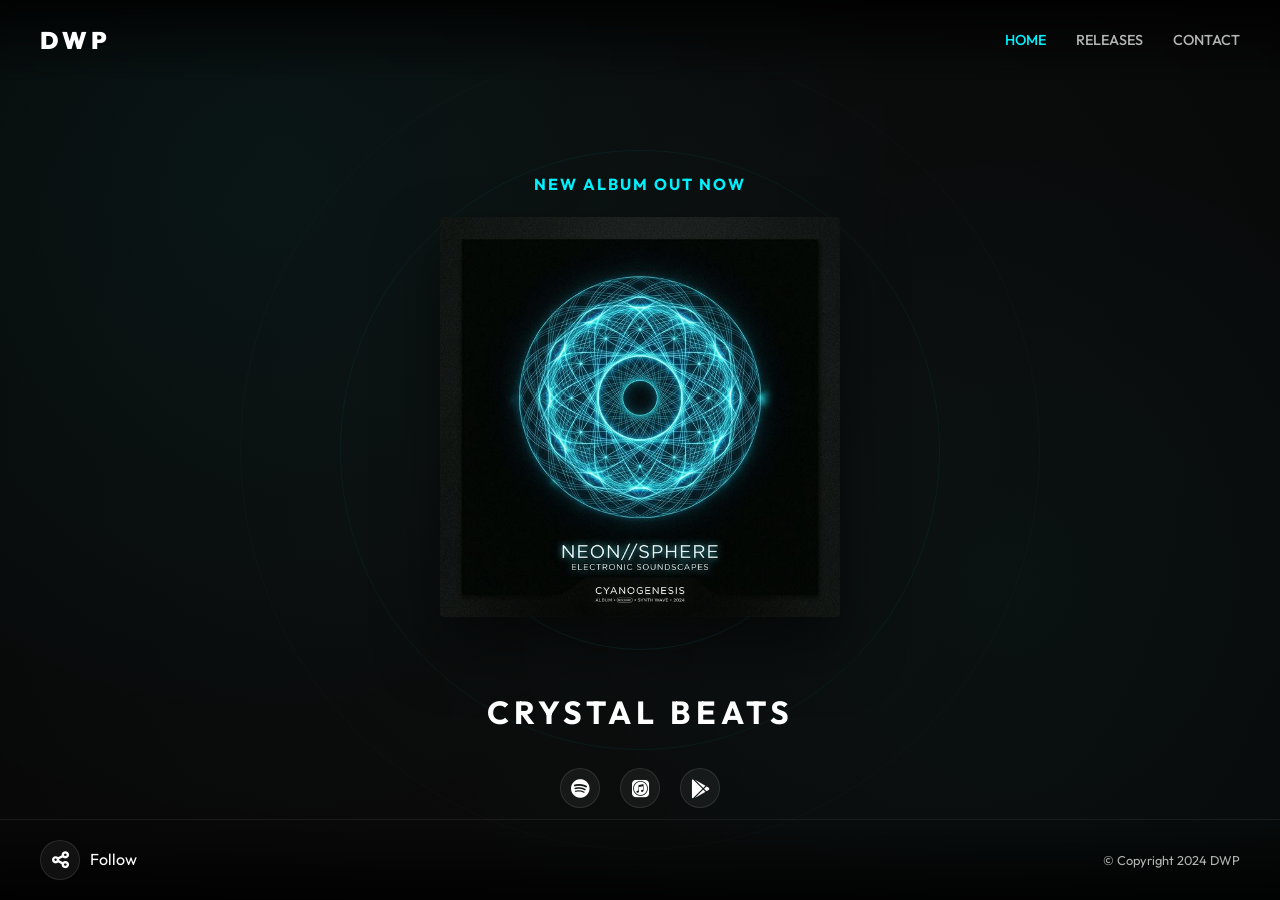
==== index.html @ 899aee42 "feat: redesign homepage to feature Crystal Beats with hover interactions" ====
<!DOCTYPE html>
<html lang="en">
<head>
    <meta charset="UTF-8">
    <meta name="viewport" content="width=device-width, initial-scale=1.0">
    <title>DWP – Spirography sound universe</title>
    <link rel="preconnect" href="https://fonts.googleapis.com">
    <link rel="preconnect" href="https://fonts.gstatic.com" crossorigin>
    <link href="https://fonts.googleapis.com/css2?family=Outfit:wght@300;500;700;900&display=swap" rel="stylesheet">
    <link rel="stylesheet" href="css/style.css">
    <link rel="stylesheet" href="https://cdnjs.cloudflare.com/ajax/libs/font-awesome/6.0.0/css/all.min.css">
</head>
<body>
    <header>
        <a href="index.html" class="logo">DWP</a>
        <div class="menu-toggle"><span></span><span></span><span></span></div><nav>
            <ul>
                <li><a href="index.html" class="active">Home</a></li>
                <li><a href="releases.html">Releases</a></li>
                <li><a href="contact.html">Contact</a></li>
            </ul>
        </nav>
    </header>

    <main>
        <section class="hero">
            <div class="hero-bg">
                <div class="hero-glow"></div>
                <div class="hero-shapes">
                    <div class="shape"></div>
                    <div class="shape"></div>
                    <div class="shape"></div>
                </div>
            </div>
            <h2>New album out now</h2>
            <div class="artwork-container" id="featured-album" data-audio="audio/crystal/prelude.mp3">
                <img src="assets/crystal_beats.png" alt="Crystal Beats">
                <div class="play-overlay">
                    <i class="fas fa-play"></i>
                </div>
            </div>
            <a href="crystal-beats.html" class="featured-title">Crystal Beats</a>

            <div class="social-links">
                <a href="#" class="social-link"><i class="fab fa-spotify"></i></a>
                <a href="#" class="social-link"><i class="fab fa-itunes"></i></a>
                <a href="#" class="social-link"><i class="fab fa-google-play"></i></a>
            </div>
        </section>
    </main>

    <footer>
        <div class="footer-left">
            <a href="#" class="social-link"><i class="fas fa-share-alt"></i></a>
            <span>Follow</span>
        </div>
        <div class="copy">&copy; Copyright 2024 DWP</div>
    </footer>

    <script src="js/main.js"></script>
</body>
</html>
---- css/style.css ----
@import url('https://fonts.googleapis.com/css2?family=Chivo:wght@400;700&family=Inconsolata:wght@300;400;600&family=Outfit:wght@300;500;700;900&display=swap');

:root {
    --bg-color: #0d0d0d;
    --text-color: #ffffff;
    --accent-color: #00f2ff;
    --secondary-text: #b3b3b3;
    --nav-height: 80px;
    --font-main: 'Outfit', sans-serif;
    --font-mono: 'Inconsolata', monospace;
    --glass-bg: rgba(255, 255, 255, 0.05);
    --glass-border: rgba(255, 255, 255, 0.1);
}

* {
    margin: 0;
    padding: 0;
    box-sizing: border-box;
}

body {
    background-color: var(--bg-color);
    color: var(--text-color);
    font-family: var(--font-main);
    overflow-x: hidden;
    line-height: 1.6;
    background-image: 
        radial-gradient(circle at 50% 50%, rgba(20, 20, 20, 1) 0%, rgba(13, 13, 13, 1) 100%);
    min-height: 100vh;
}

a {
    text-decoration: none;
    color: inherit;
    transition: all 0.3s ease;
}

/* Typography */
h1, h2, h3 {
    font-weight: 700;
    text-transform: uppercase;
    letter-spacing: 2px;
}

/* Layout */
.container {
    max-width: 1200px;
    margin: 0 auto;
    padding: 0 20px;
}

/* Header */
header {
    height: var(--nav-height);
    display: flex;
    align-items: center;
    justify-content: space-between;
    padding: 0 40px;
    position: fixed;
    top: 0;
    width: 100%;
    z-index: 1000;
    background: linear-gradient(to bottom, rgba(0,0,0,0.8), transparent);
    backdrop-filter: blur(5px);
}

.logo {
    font-size: 1.5rem;
    font-weight: 900;
    letter-spacing: 4px;
    transition: color 0.3s ease;
}

.logo:hover {
    color: var(--accent-color);
}

nav ul {
    display: flex;
    list-style: none;
    gap: 30px;
}

nav ul li a {
    font-size: 0.9rem;
    font-weight: 500;
    opacity: 0.7;
    text-transform: uppercase;
}

nav ul li a:hover, nav ul li a.active {
    opacity: 1;
    color: var(--accent-color);
}

/* Burger Menu Toggle */
.menu-toggle {
    display: none;
    flex-direction: column;
    gap: 6px;
    cursor: pointer;
    z-index: 1001;
    padding: 10px;
}

.menu-toggle span {
    display: block;
    width: 25px;
    height: 2px;
    background-color: var(--text-color);
    transition: all 0.3s ease;
}

/* Burger Animation */
.menu-active .menu-toggle span:nth-child(1) {
    transform: translateY(8px) rotate(45deg);
}
.menu-active .menu-toggle span:nth-child(2) {
    opacity: 0;
}
.menu-active .menu-toggle span:nth-child(3) {
    transform: translateY(-8px) rotate(-45deg);
}

/* Hero Section */
.hero {
    height: 100vh;
    display: flex;
    flex-direction: column;
    align-items: center;
    justify-content: center;
    text-align: center;
    position: relative;
    padding-top: var(--nav-height);
    overflow: hidden;
}

/* Animated Background */
.hero-bg {
    position: absolute;
    top: 0;
    left: 0;
    width: 100%;
    height: 100%;
    z-index: -1;
    background: #0d0d0d;
    overflow: hidden;
}

.hero-glow {
    position: absolute;
    width: 150%;
    height: 150%;
    top: -25%;
    left: -25%;
    background: 
        radial-gradient(circle at 30% 30%, rgba(0, 242, 255, 0.05) 0%, transparent 40%),
        radial-gradient(circle at 70% 60%, rgba(0, 242, 255, 0.03) 0%, transparent 40%),
        radial-gradient(circle at 50% 50%, rgba(13, 13, 13, 1) 0%, rgba(5, 5, 5, 1) 100%);
    animation: aurora 20s infinite alternate ease-in-out;
}

.hero-shapes {
    position: absolute;
    top: 50%;
    left: 50%;
    transform: translate(-50%, -50%);
    width: 100%;
    height: 100%;
}

.shape {
    position: absolute;
    top: 50%;
    left: 50%;
    border: 1px solid rgba(0, 242, 255, 0.1);
    border-radius: 50%;
    transform: translate(-50%, -50%);
    animation: pulse-ring 10s infinite ease-in-out;
}

.shape:nth-child(1) { width: 400px; height: 400px; animation-delay: 0s; }
.shape:nth-child(2) { width: 600px; height: 600px; animation-delay: -2s; border-color: rgba(0, 242, 255, 0.05); }
.shape:nth-child(3) { width: 800px; height: 800px; animation-delay: -4s; border-color: rgba(255, 255, 255, 0.02); }

@keyframes aurora {
    0% { transform: translate(0, 0) rotate(0deg); }
    100% { transform: translate(50px, 50px) rotate(5deg); }
}

@keyframes pulse-ring {
    0%, 100% { transform: translate(-50%, -50%) scale(1); opacity: 0.3; }
    50% { transform: translate(-50%, -50%) scale(1.1); opacity: 0.6; }
}

.artwork-container {
    width: 400px;
    height: 400px;
    margin-bottom: 40px;
    position: relative;
    box-shadow: 0 30px 60px rgba(0,0,0,0.5);
    transition: transform 0.5s ease;
    border-radius: 4px;
    overflow: hidden;
}

.image-badge {
    position: absolute;
    top: 20px;
    left: 20px;
    background: rgba(0, 0, 0, 0.7);
    backdrop-filter: blur(10px);
    padding: 8px 15px;
    color: var(--accent-color);
    font-family: var(--font-mono);
    font-size: 0.75rem;
    text-transform: uppercase;
    letter-spacing: 1px;
    z-index: 10;
    border-radius: 2px;
    border-left: 2px solid var(--accent-color);
}

.artwork-container:hover {
    transform: scale(1.02);
}

.artwork-container img {
    width: 100%;
    height: 100%;
    object-fit: cover;
}

.play-overlay {
    position: absolute;
    top: 50%;
    left: 50%;
    transform: translate(-50%, -50%);
    width: 80px;
    height: 80px;
    background: rgba(0, 242, 255, 0.2);
    backdrop-filter: blur(10px);
    border-radius: 50%;
    display: flex;
    align-items: center;
    justify-content: center;
    font-size: 1.5rem;
    color: var(--text-color);
    opacity: 0;
    transition: all 0.4s cubic-bezier(0.175, 0.885, 0.32, 1.275);
    border: 1px solid rgba(0, 242, 255, 0.4);
    pointer-events: none;
    z-index: 5;
}

.artwork-container:hover .play-overlay {
    opacity: 1;
    transform: translate(-50%, -50%) scale(1.1);
}

.featured-title {
    margin-top: 30px;
    font-size: 2rem;
    font-weight: 700;
    letter-spacing: 5px;
    text-transform: uppercase;
    color: var(--text-color);
    transition: all 0.3s ease;
    display: inline-block;
}

.featured-title:hover {
    color: var(--accent-color);
    letter-spacing: 8px;
}

.hero h2 {
    font-size: 1rem;
    color: var(--accent-color);
    margin-bottom: 20px;
}

.social-links {
    display: flex;
    gap: 20px;
    margin-top: 30px;
}

.social-link {
    width: 40px;
    height: 40px;
    border-radius: 50%;
    background: var(--glass-bg);
    border: 1px solid var(--glass-border);
    display: flex;
    align-items: center;
    justify-content: center;
    font-size: 1.2rem;
}

.social-link:hover {
    background: var(--accent-color);
    color: var(--bg-color);
    transform: translateY(-3px);
}

/* Content Sections */
.section {
    padding: 100px 0;
}

.section-title {
    margin-bottom: 60px;
    text-align: center;
}

.card-grid {
    display: grid;
    grid-template-columns: repeat(auto-fit, minmax(300px, 1fr));
    gap: 30px;
}

.card {
    background: var(--glass-bg);
    border: 1px solid var(--glass-border);
    padding: 40px;
    border-radius: 12px;
    transition: all 0.3s ease;
}

.card:hover {
    background: rgba(255, 255, 255, 0.08);
    transform: translateY(-5px);
}

/* Horizontal Releases Layout */
.releases-wrapper {
    width: 100vw;
    height: 100vh;
    display: flex;
    align-items: center;
    overflow-x: auto;
    overflow-y: hidden;
    scroll-snap-type: x mandatory;
    padding: 0 10vw;
    scrollbar-width: none; /* Firefox */
}

.releases-wrapper::-webkit-scrollbar {
    display: none; /* Chrome/Safari */
}

.release-item {
    flex: 0 0 400px;
    height: auto;
    margin-right: 60px;
    scroll-snap-align: center;
    position: relative;
    opacity: 0;
    transform: translateY(50px);
    transition: all 1.5s cubic-bezier(0.17, 0.96, 0.33, 0.99);
}

.release-item.visible {
    opacity: 1;
    transform: translateY(0);
}

.release-artwork {
    width: 400px;
    height: 400px;
    border-radius: 4px;
    overflow: hidden;
    box-shadow: 0 20px 40px rgba(0,0,0,0.4);
    transition: transform 0.5s ease;
}

.release-item:hover .release-artwork {
    transform: scale(1.03);
}

.release-artwork img {
    width: 100%;
    height: 100%;
    object-fit: cover;
}

.release-info {
    margin-top: 25px;
    font-family: var(--font-mono);
}

.release-number {
    font-size: 0.7rem;
    color: var(--accent-color);
    letter-spacing: 2px;
    margin-bottom: 5px;
    display: block;
}

.release-title {
    font-size: 1rem;
    font-weight: 600;
    text-transform: uppercase;
    letter-spacing: 1px;
    margin-bottom: 5px;
}

.release-desc {
    font-size: 0.8rem;
    color: var(--secondary-text);
    white-space: normal;
}

/* Detail Pages */
.release-detail {
    padding: 120px 0;
    text-align: left;
}

.detail-header {
    display: flex;
    gap: 80px;
    align-items: center;
    margin-bottom: 80px;
}

.detail-info {
    flex: 1;
}

.detail-info .label {
    color: var(--accent-color);
    text-transform: uppercase;
    font-size: 0.8rem;
    letter-spacing: 3px;
    margin-bottom: 15px;
    display: block;
}

.detail-info h1 {
    font-size: 4rem;
    margin-bottom: 5px;
    line-height: 1.1;
}

.detail-info .subtitle {
    display: block;
    font-size: 1.5rem;
    color: var(--secondary-text);
    margin-bottom: 30px;
    text-transform: uppercase;
    font-weight: 300;
}

.part-header {
    font-family: var(--font-mono);
    color: var(--accent-color);
    font-size: 0.9rem;
    letter-spacing: 2px;
    text-transform: uppercase;
    margin-top: 50px;
    margin-bottom: 20px;
    padding-bottom: 10px;
    border-bottom: 1px solid rgba(0, 242, 255, 0.2);
    display: block;
}

.track-list .part-header:first-child {
    margin-top: 0;
}

.story-section {
    margin-top: 40px;
    border-top: 1px solid var(--glass-border);
    padding-top: 40px;
    text-align: left;
}

.story-header {
    color: var(--accent-color);
    font-family: var(--font-mono);
    margin-bottom: 20px;
    font-size: 0.9rem;
    text-transform: uppercase;
    letter-spacing: 1px;
}

.story-text {
    margin-bottom: 20px;
    line-height: 1.8;
    color: var(--secondary-text);
    font-size: 1.05rem;
}

.track-list {
    margin-top: 60px;
    text-align: left;
    max-width: 450px;
    margin-left: auto;
    margin-right: auto;
    padding-bottom: 80px;
}

.track-item {
    padding: 18px 0;
    border-bottom: 1px solid var(--glass-border);
    display: flex;
    justify-content: space-between;
    cursor: pointer;
    transition: all 0.3s ease;
    user-select: none;
}

.track-item:hover {
    color: var(--accent-color);
    padding-left: 10px;
}

.track-item.playing-track {
    color: var(--accent-color);
    border-bottom: 1px solid var(--accent-color);
    font-weight: 500;
}

.track-item span::before {
    content: '▶';
    font-size: 0.7rem;
    margin-right: 15px;
    opacity: 0.3;
}

.track-item.playing-track span::before {
    content: '⏸';
    opacity: 1;
}

.track-num {
    color: var(--accent-color);
    font-size: 0.8rem;
}

/* Footer */
footer {
    padding: 20px 40px;
    text-align: center;
    border-top: 1px solid var(--glass-border);
    display: flex;
    justify-content: space-between;
    align-items: center;
    position: fixed;
    bottom: 0;
    width: 100%;
    background: linear-gradient(to top, rgba(0,0,0,0.8), transparent);
    z-index: 100;
}

.footer-left {
    display: flex;
    align-items: center;
    gap: 10px;
}

.copy {
    font-size: 0.8rem;
    color: var(--secondary-text);
}

/* Contact Page Refined */
.contact-page {
    background-image: linear-gradient(rgba(0,0,0,0.7), rgba(0,0,0,0.7)), url('../assets/contact_bg.png');
    background-size: cover;
    background-position: center;
    min-height: 100vh;
    display: flex;
    align-items: center;
    padding-top: var(--nav-height);
}

.contact-split {
    display: grid;
    grid-template-columns: 1.2fr 0.8fr;
    gap: 100px;
    align-items: flex-start;
}

.contact-left h1 {
    font-family: 'Chivo', sans-serif;
    font-size: 5rem;
    margin-bottom: 50px;
    line-height: 1;
}

.contact-form {
    margin-top: 40px;
    font-family: var(--font-mono);
}

.form-row {
    display: flex;
    gap: 30px;
    margin-bottom: 30px;
}

.form-group {
    flex: 1;
}

.contact-form textarea, 
.contact-form input {
    background: transparent;
    border: none;
    border-bottom: 1px solid rgba(255, 255, 255, 0.2);
    color: white;
    padding: 15px 0;
    width: 100%;
    font-size: 1rem;
    font-family: var(--font-mono);
    transition: border-color 0.3s ease;
}

.contact-form textarea:focus, 
.contact-form input:focus {
    outline: none;
    border-bottom-color: var(--accent-color);
}

.contact-form textarea {
    height: 120px;
    resize: none;
    margin-bottom: 20px;
}

.submit-btn {
    margin-top: 40px;
    background: transparent;
    border: 1px solid var(--accent-color);
    color: white;
    padding: 15px 40px;
    border-radius: 50px;
    font-family: var(--font-mono);
    text-transform: uppercase;
    letter-spacing: 2px;
    cursor: pointer;
    transition: all 0.3s ease;
}

.submit-btn:hover {
    background: var(--accent-color);
    color: var(--bg-color);
    transform: scale(1.05);
}

.contact-right {
    padding-top: 20px;
}

.info-category {
    margin-bottom: 40px;
}

.info-label {
    color: var(--accent-color);
    text-transform: uppercase;
    font-size: 0.8rem;
    letter-spacing: 2px;
    margin-bottom: 15px;
    display: block;
    font-family: var(--font-mono);
}

.info-content {
    font-size: 1.1rem;
    line-height: 1.8;
}

.info-content p {
    margin-bottom: 5px;
}

/* Responsive */
@media (max-width: 1024px) {
    .contact-split {
        grid-template-columns: 1fr;
        gap: 60px;
    }
    .contact-left h1 {
        font-size: 3.5rem;
    }
}
@media (max-width: 768px) {
    header {
        padding: 0 20px;
    }
    
    .menu-toggle {
        display: flex;
    }

    nav {
        position: fixed;
        top: 0;
        right: -100%;
        width: 100%;
        height: 100vh;
        background: var(--bg-color);
        display: flex;
        align-items: center;
        justify-content: center;
        transition: right 0.5s cubic-bezier(0.77, 0, 0.175, 1);
        z-index: 1000;
    }

    .menu-active nav {
        right: 0;
    }

    nav ul {
        display: flex;
        flex-direction: column;
        align-items: center;
        gap: 40px;
    }

    nav ul li a {
        font-size: 1.5rem;
        letter-spacing: 5px;
    }

    .artwork-container {
        width: 300px;
        height: 300px;
    }
    .release-item {
        flex: 0 0 300px;
    }
    .release-artwork {
        width: 300px;
        height: 300px;
    }
}
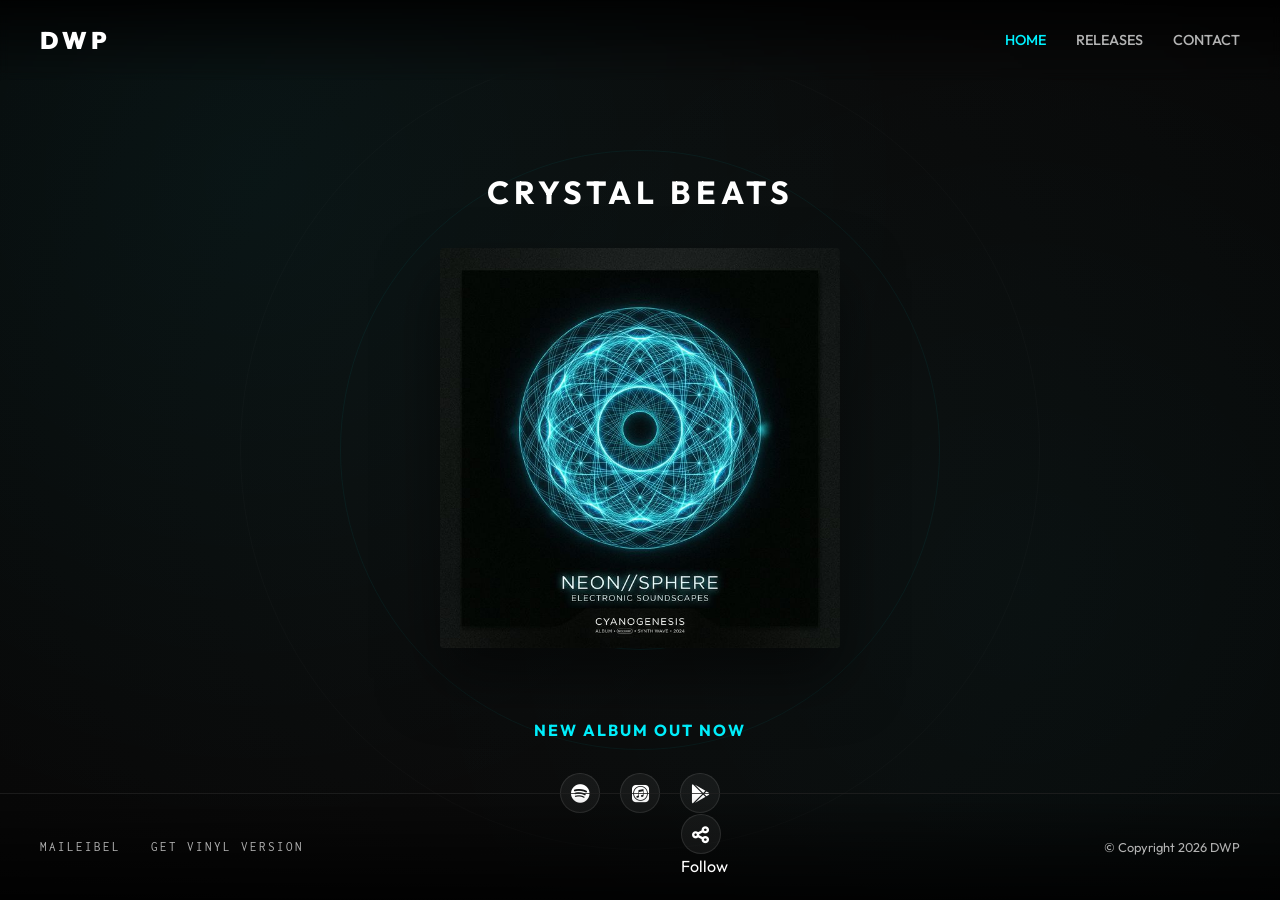
==== commit cbd7ae18: "feat: reorder homepage elements and add shop links to footer" ====
--- a/index.html
+++ b/index.html
@@ -1,5 +1,6 @@
 <!DOCTYPE html>
 <html lang="en">
+
 <head>
     <meta charset="UTF-8">
     <meta name="viewport" content="width=device-width, initial-scale=1.0">
@@ -10,10 +11,12 @@
     <link rel="stylesheet" href="css/style.css">
     <link rel="stylesheet" href="https://cdnjs.cloudflare.com/ajax/libs/font-awesome/6.0.0/css/all.min.css">
 </head>
+
 <body>
     <header>
         <a href="index.html" class="logo">DWP</a>
-        <div class="menu-toggle"><span></span><span></span><span></span></div><nav>
+        <div class="menu-toggle"><span></span><span></span><span></span></div>
+        <nav>
             <ul>
                 <li><a href="index.html" class="active">Home</a></li>
                 <li><a href="releases.html">Releases</a></li>
@@ -32,14 +35,14 @@
                     <div class="shape"></div>
                 </div>
             </div>
-            <h2>New album out now</h2>
+            <a href="crystal-beats.html" class="featured-title">Crystal Beats</a>
             <div class="artwork-container" id="featured-album" data-audio="audio/crystal/prelude.mp3">
                 <img src="assets/crystal_beats.png" alt="Crystal Beats">
                 <div class="play-overlay">
                     <i class="fas fa-play"></i>
                 </div>
             </div>
-            <a href="crystal-beats.html" class="featured-title">Crystal Beats</a>
+            <h2>New album out now</h2>
 
             <div class="social-links">
                 <a href="#" class="social-link"><i class="fab fa-spotify"></i></a>
@@ -50,13 +53,18 @@
     </main>
 
     <footer>
-        <div class="footer-left">
+        <div class="footer-links">
+            <a href="https://www.maileibel.com/dwp/" target="_blank">MaiLeiBel</a>
+            <a href="https://www.maileibel.com/product/dwp-spirography/" target="_blank">Get Vinyl version</a>
+        </div>
+        <div class="social-links-footer">
             <a href="#" class="social-link"><i class="fas fa-share-alt"></i></a>
             <span>Follow</span>
         </div>
-        <div class="copy">&copy; Copyright 2024 DWP</div>
+        <div class="copy">&copy; Copyright 2026 DWP</div>
     </footer>
 
     <script src="js/main.js"></script>
 </body>
-</html>
+
+</html>
--- a/css/style.css
+++ b/css/style.css
@@ -259,7 +259,7 @@
 }
 
 .featured-title {
-    margin-top: 30px;
+    margin-bottom: 30px;
     font-size: 2rem;
     font-weight: 700;
     letter-spacing: 5px;
@@ -277,7 +277,8 @@
 .hero h2 {
     font-size: 1rem;
     color: var(--accent-color);
-    margin-bottom: 20px;
+    margin-top: 30px;
+    letter-spacing: 2px;
 }
 
 .social-links {
@@ -555,10 +556,22 @@
     z-index: 100;
 }
 
-.footer-left {
-    display: flex;
-    align-items: center;
-    gap: 10px;
+.footer-links {
+    display: flex;
+    gap: 30px;
+}
+
+.footer-links a {
+    font-size: 0.8rem;
+    color: var(--secondary-text);
+    text-transform: uppercase;
+    letter-spacing: 2px;
+    font-family: var(--font-mono);
+    transition: color 0.3s ease;
+}
+
+.footer-links a:hover {
+    color: var(--accent-color);
 }
 
 .copy {
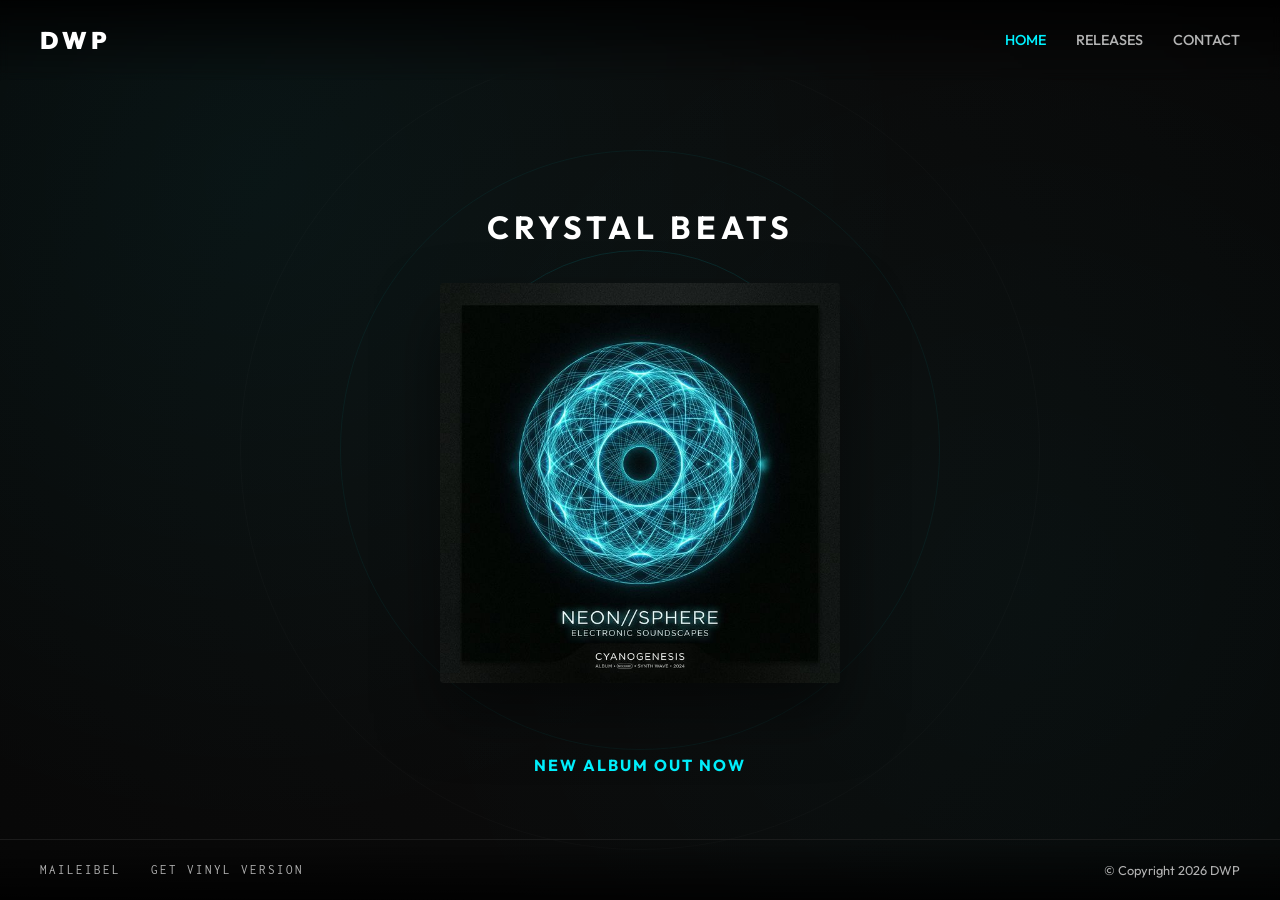
==== commit f81f3082: "feat: remove placeholder social icons from homepage" ====
--- a/index.html
+++ b/index.html
@@ -43,12 +43,6 @@
                 </div>
             </div>
             <h2>New album out now</h2>
-
-            <div class="social-links">
-                <a href="#" class="social-link"><i class="fab fa-spotify"></i></a>
-                <a href="#" class="social-link"><i class="fab fa-itunes"></i></a>
-                <a href="#" class="social-link"><i class="fab fa-google-play"></i></a>
-            </div>
         </section>
     </main>
 
@@ -57,10 +51,7 @@
             <a href="https://www.maileibel.com/dwp/" target="_blank">MaiLeiBel</a>
             <a href="https://www.maileibel.com/product/dwp-spirography/" target="_blank">Get Vinyl version</a>
         </div>
-        <div class="social-links-footer">
-            <a href="#" class="social-link"><i class="fas fa-share-alt"></i></a>
-            <span>Follow</span>
-        </div>
+
         <div class="copy">&copy; Copyright 2026 DWP</div>
     </footer>
 
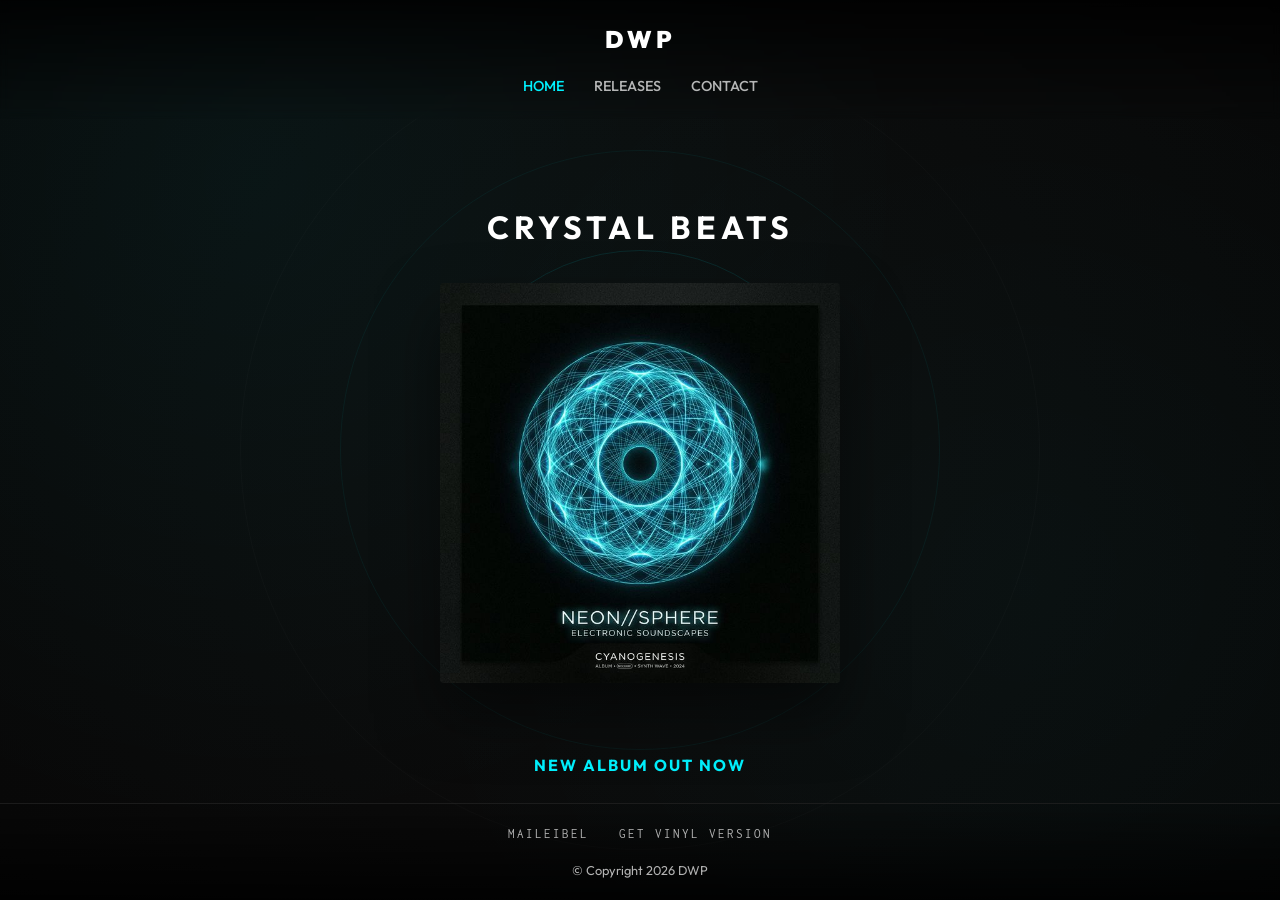
==== commit 50fca917: "feat: rework release pages with inline track player, responsive layout and new artwork - Move artwor" ====
--- a/index.html
+++ b/index.html
@@ -15,7 +15,6 @@
 <body>
     <header>
         <a href="index.html" class="logo">DWP</a>
-        <div class="menu-toggle"><span></span><span></span><span></span></div>
         <nav>
             <ul>
                 <li><a href="index.html" class="active">Home</a></li>
@@ -23,6 +22,7 @@
                 <li><a href="contact.html">Contact</a></li>
             </ul>
         </nav>
+        <div class="menu-toggle"><span></span><span></span><span></span></div>
     </header>
 
     <main>
@@ -36,7 +36,7 @@
                 </div>
             </div>
             <a href="crystal-beats.html" class="featured-title">Crystal Beats</a>
-            <div class="artwork-container" id="featured-album" data-audio="audio/crystal/prelude.mp3">
+            <div class="artwork-container" id="featured-album" data-audio="audio/crystal/17-19.mp3">
                 <img src="assets/crystal_beats.png" alt="Crystal Beats">
                 <div class="play-overlay">
                     <i class="fas fa-play"></i>
--- a/css/style.css
+++ b/css/style.css
@@ -51,11 +51,12 @@
 
 /* Header */
 header {
-    height: var(--nav-height);
-    display: flex;
+    height: auto;
+    padding: 20px 40px;
+    display: flex;
+    flex-direction: column;
     align-items: center;
-    justify-content: space-between;
-    padding: 0 40px;
+    gap: 15px;
     position: fixed;
     top: 0;
     width: 100%;
@@ -101,6 +102,7 @@
     cursor: pointer;
     z-index: 1001;
     padding: 10px;
+    margin-top: 10px;
 }
 
 .menu-toggle span {
@@ -194,8 +196,9 @@
 }
 
 .artwork-container {
-    width: 400px;
-    height: 400px;
+    width: min(400px, 100%);
+    height: auto;
+    aspect-ratio: 1 / 1;
     margin-bottom: 40px;
     position: relative;
     box-shadow: 0 30px 60px rgba(0,0,0,0.5);
@@ -334,28 +337,17 @@
     transform: translateY(-5px);
 }
 
-/* Horizontal Releases Layout */
+/* Grid Releases Layout */
 .releases-wrapper {
-    width: 100vw;
-    height: 100vh;
-    display: flex;
-    align-items: center;
-    overflow-x: auto;
-    overflow-y: hidden;
-    scroll-snap-type: x mandatory;
-    padding: 0 10vw;
-    scrollbar-width: none; /* Firefox */
-}
-
-.releases-wrapper::-webkit-scrollbar {
-    display: none; /* Chrome/Safari */
+    display: grid;
+    grid-template-columns: repeat(auto-fit, minmax(350px, 1fr));
+    gap: 60px;
+    max-width: 1400px;
+    margin: 0 auto;
+    padding: 120px 40px 100px;
 }
 
 .release-item {
-    flex: 0 0 400px;
-    height: auto;
-    margin-right: 60px;
-    scroll-snap-align: center;
     position: relative;
     opacity: 0;
     transform: translateY(50px);
@@ -368,8 +360,8 @@
 }
 
 .release-artwork {
-    width: 400px;
-    height: 400px;
+    width: 100%;
+    aspect-ratio: 1 / 1;
     border-radius: 4px;
     overflow: hidden;
     box-shadow: 0 20px 40px rgba(0,0,0,0.4);
@@ -471,6 +463,40 @@
     margin-top: 0;
 }
 
+/* 2-column layout for Part I & II */
+.parts-grid {
+    display: grid;
+    grid-template-columns: 1fr 1fr;
+    gap: 40px;
+    max-width: 900px;
+    margin: 60px auto 0;
+    padding: 0 20px;
+}
+
+/* Centred single-column for Outro */
+.parts-outro {
+    display: flex;
+    justify-content: center;
+    margin: 20px auto 60px;
+    padding: 0 20px;
+}
+
+.parts-outro .part-col {
+    width: 100%;
+    max-width: 400px;
+}
+
+.part-col .part-header {
+    margin-top: 0;
+}
+
+/* Responsive: stack on mobile */
+@media (max-width: 700px) {
+    .parts-grid {
+        grid-template-columns: 1fr;
+    }
+}
+
 .story-section {
     margin-top: 40px;
     border-top: 1px solid var(--glass-border);
@@ -492,6 +518,47 @@
     line-height: 1.8;
     color: var(--secondary-text);
     font-size: 1.05rem;
+}
+
+/* CTA Links block (above track list on Spirography pages) */
+.release-cta {
+    display: flex;
+    gap: 20px;
+    align-items: center;
+    justify-content: center;
+    margin: 40px auto 20px;
+    max-width: 450px;
+    padding: 24px 30px;
+    border: 1px solid var(--glass-border);
+    border-radius: 4px;
+    background: var(--glass-bg);
+    backdrop-filter: blur(10px);
+}
+
+.cta-link {
+    font-family: var(--font-mono);
+    font-size: 0.8rem;
+    text-transform: uppercase;
+    letter-spacing: 2px;
+    color: var(--secondary-text);
+    transition: color 0.3s ease;
+}
+
+.cta-link:hover {
+    color: var(--text-color);
+}
+
+.cta-primary {
+    color: var(--accent-color);
+    border: 1px solid var(--accent-color);
+    padding: 8px 16px;
+    border-radius: 2px;
+    transition: background 0.3s ease, color 0.3s ease;
+}
+
+.cta-primary:hover {
+    background: var(--accent-color);
+    color: #000;
 }
 
 .track-list {
@@ -541,14 +608,13 @@
     font-size: 0.8rem;
 }
 
-/* Footer */
 footer {
     padding: 20px 40px;
-    text-align: center;
     border-top: 1px solid var(--glass-border);
     display: flex;
-    justify-content: space-between;
+    flex-direction: column;
     align-items: center;
+    gap: 15px;
     position: fixed;
     bottom: 0;
     width: 100%;
@@ -691,64 +757,132 @@
     margin-bottom: 5px;
 }
 
-/* Responsive */
-@media (max-width: 1024px) {
-    .contact-split {
-        grid-template-columns: 1fr;
-        gap: 60px;
-    }
-    .contact-left h1 {
-        font-size: 3.5rem;
-    }
-}
+.inline-player {
+    background: rgba(255, 255, 255, 0.05);
+    padding: 15px;
+    border: 1px solid var(--accent-color);
+    border-radius: 5px;
+    margin: 10px 0;
+    color: white;
+    display: flex;
+    justify-content: center;
+}
+
+.player-content {
+    display: flex;
+    align-items: center;
+    gap: 20px;
+    width: 100%;
+    max-width: 800px;
+}
+
+#seek-bar {
+    cursor: pointer;
+    accent-color: var(--accent-color);
+    flex-grow: 1;
+}
+
+/* ===== Responsive / Mobile ===== */
+
+/* Stack the release detail header on tablets and below */
+@media (max-width: 900px) {
+    .detail-header {
+        flex-direction: column;
+        align-items: stretch;
+        gap: 40px;
+        margin-bottom: 60px;
+    }
+
+    .detail-header .artwork-container {
+        margin-bottom: 0;
+    }
+
+    .detail-info h1 {
+        font-size: 3rem;
+    }
+
+    .detail-info .subtitle {
+        font-size: 1.2rem;
+    }
+}
+
+/* Compact header with burger menu on mobile */
 @media (max-width: 768px) {
     header {
-        padding: 0 20px;
-    }
-    
+        flex-direction: row;
+        justify-content: space-between;
+        align-items: center;
+        padding: 15px 20px;
+    }
+
     .menu-toggle {
         display: flex;
-    }
-
-    nav {
-        position: fixed;
-        top: 0;
-        right: -100%;
+        margin-top: 0;
+    }
+
+    header nav {
+        display: none;
+    }
+
+    body.menu-active header nav {
+        display: block;
+        position: absolute;
+        top: 100%;
+        left: 0;
         width: 100%;
-        height: 100vh;
-        background: var(--bg-color);
-        display: flex;
-        align-items: center;
-        justify-content: center;
-        transition: right 0.5s cubic-bezier(0.77, 0, 0.175, 1);
-        z-index: 1000;
-    }
-
-    .menu-active nav {
-        right: 0;
+        padding: 20px 0 30px;
+        background: rgba(13, 13, 13, 0.95);
+        backdrop-filter: blur(10px);
+        border-bottom: 1px solid var(--glass-border);
     }
 
     nav ul {
-        display: flex;
         flex-direction: column;
         align-items: center;
-        gap: 40px;
+        gap: 20px;
     }
 
     nav ul li a {
-        font-size: 1.5rem;
-        letter-spacing: 5px;
-    }
-
-    .artwork-container {
-        width: 300px;
-        height: 300px;
-    }
-    .release-item {
-        flex: 0 0 300px;
-    }
-    .release-artwork {
-        width: 300px;
-        height: 300px;
-    }
-}
+        font-size: 1rem;
+    }
+}
+
+/* Fine-tuning for phones */
+@media (max-width: 600px) {
+    .release-detail {
+        padding: 100px 0 120px;
+    }
+
+    .detail-info h1 {
+        font-size: 2.2rem;
+        letter-spacing: 1px;
+    }
+
+    .detail-info .label {
+        font-size: 0.75rem;
+        letter-spacing: 2px;
+    }
+
+    .detail-info .subtitle {
+        font-size: 1.05rem;
+        margin-bottom: 20px;
+    }
+
+    .story-text {
+        font-size: 1rem;
+    }
+
+    .release-cta {
+        flex-direction: column;
+        gap: 15px;
+        padding: 20px;
+    }
+
+    .track-list {
+        margin-top: 40px;
+    }
+
+    .track-item {
+        padding: 15px 0;
+    }
+}
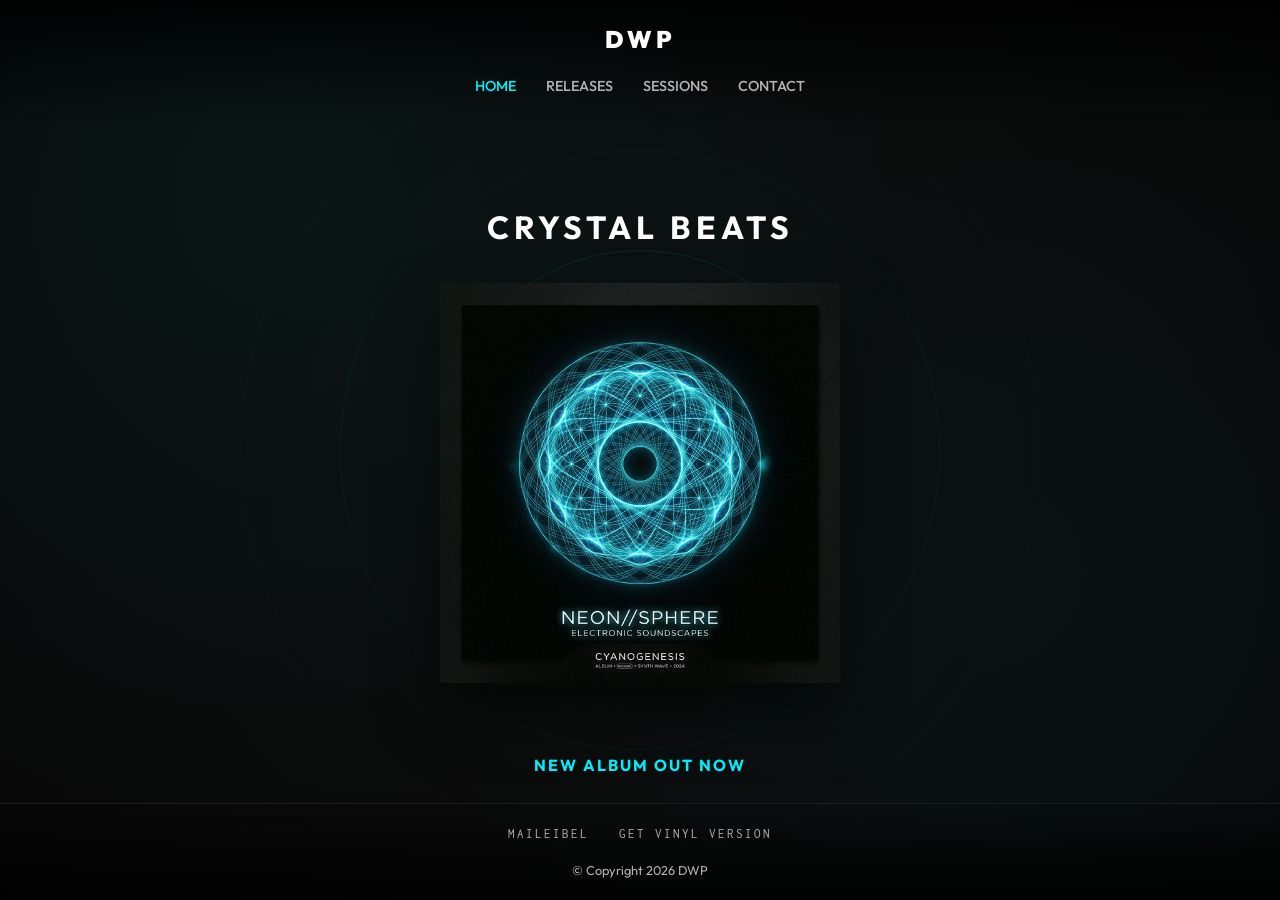
==== commit d7f5adde: "feat: add Sessions page with Buoys collab banner, upcoming event and venues - New Sessions page: wid" ====
--- a/index.html
+++ b/index.html
@@ -19,6 +19,7 @@
             <ul>
                 <li><a href="index.html" class="active">Home</a></li>
                 <li><a href="releases.html">Releases</a></li>
+                <li><a href="sessions.html">Sessions</a></li>
                 <li><a href="contact.html">Contact</a></li>
             </ul>
         </nav>
@@ -36,7 +37,7 @@
                 </div>
             </div>
             <a href="crystal-beats.html" class="featured-title">Crystal Beats</a>
-            <div class="artwork-container" id="featured-album" data-audio="audio/crystal/17-19.mp3">
+            <div class="artwork-container" id="featured-album" data-audio="audio/crystal/01-CrystalBeats.mp3" data-title="Crystal Beats (Prelude)">
                 <img src="assets/crystal_beats.png" alt="Crystal Beats">
                 <div class="play-overlay">
                     <i class="fas fa-play"></i>
--- a/css/style.css
+++ b/css/style.css
@@ -886,3 +886,320 @@
         padding: 15px 0;
     }
 }
+
+/* ===== Sessions Page ===== */
+.collab-banner {
+    position: relative;
+    min-height: 440px;
+    display: flex;
+    align-items: center;
+    justify-content: center;
+    text-align: center;
+    border-radius: 4px;
+    overflow: hidden;
+    box-shadow: 0 20px 40px rgba(0, 0, 0, 0.4);
+    opacity: 0;
+    transform: translateY(40px);
+    transition: all 1.2s cubic-bezier(0.17, 0.96, 0.33, 0.99);
+}
+
+.collab-banner.visible {
+    opacity: 1;
+    transform: translateY(0);
+}
+
+.collab-banner > img {
+    position: absolute;
+    top: 0;
+    left: 0;
+    width: 100%;
+    height: 100%;
+    object-fit: cover;
+    z-index: 0;
+}
+
+.collab-overlay {
+    position: absolute;
+    top: 0;
+    left: 0;
+    width: 100%;
+    height: 100%;
+    background: linear-gradient(rgba(13, 13, 13, 0.55), rgba(13, 13, 13, 0.85));
+    z-index: 1;
+}
+
+.collab-content {
+    position: relative;
+    z-index: 2;
+    max-width: 640px;
+    padding: 60px 30px;
+    display: flex;
+    flex-direction: column;
+    align-items: center;
+}
+
+.collab-role {
+    display: block;
+    font-family: var(--font-mono);
+    font-size: 0.7rem;
+    color: var(--accent-color);
+    letter-spacing: 2px;
+    text-transform: uppercase;
+    margin-bottom: 12px;
+}
+
+.collab-title {
+    font-size: 2.2rem;
+    letter-spacing: 2px;
+    margin-bottom: 15px;
+}
+
+.collab-desc {
+    color: var(--secondary-text);
+    font-size: 1rem;
+    line-height: 1.7;
+    margin-bottom: 30px;
+}
+
+.collab-links {
+    display: flex;
+    gap: 15px;
+    flex-wrap: wrap;
+    justify-content: center;
+}
+
+/* Upcoming event card */
+.upcoming-card {
+    display: flex;
+    align-items: center;
+    gap: 35px;
+    flex-wrap: wrap;
+    background: var(--glass-bg);
+    border: 1px solid rgba(0, 242, 255, 0.35);
+    border-left: 3px solid var(--accent-color);
+    border-radius: 4px;
+    padding: 30px 40px;
+    backdrop-filter: blur(10px);
+    opacity: 0;
+    transform: translateY(40px);
+    transition: all 1.2s cubic-bezier(0.17, 0.96, 0.33, 0.99);
+}
+
+.upcoming-card.visible {
+    opacity: 1;
+    transform: translateY(0);
+}
+
+.upcoming-date {
+    display: flex;
+    flex-direction: column;
+    align-items: center;
+    justify-content: center;
+    min-width: 92px;
+    padding: 15px 18px;
+    border: 1px solid var(--accent-color);
+    border-radius: 4px;
+    background: rgba(0, 242, 255, 0.06);
+}
+
+.upcoming-date .date-day {
+    font-size: 2.4rem;
+    font-weight: 900;
+    line-height: 1;
+    color: var(--accent-color);
+}
+
+.upcoming-date .date-month {
+    font-family: var(--font-mono);
+    font-size: 0.7rem;
+    letter-spacing: 2px;
+    text-transform: uppercase;
+    margin-top: 6px;
+    color: var(--text-color);
+}
+
+.upcoming-info {
+    flex: 1;
+    min-width: 220px;
+}
+
+.upcoming-title {
+    font-size: 1.6rem;
+    letter-spacing: 1px;
+    margin-bottom: 6px;
+    transition: color 0.3s ease;
+}
+
+.upcoming-card:hover .upcoming-title {
+    color: var(--accent-color);
+}
+
+.upcoming-info .venue-note {
+    margin-bottom: 0;
+}
+
+.session-link {
+    display: inline-flex;
+    align-items: center;
+    gap: 10px;
+    font-family: var(--font-mono);
+    font-size: 0.75rem;
+    text-transform: uppercase;
+    letter-spacing: 2px;
+    padding: 12px 22px;
+    border: 1px solid var(--glass-border);
+    border-radius: 50px;
+    color: var(--text-color);
+    transition: all 0.3s ease;
+}
+
+.session-link i {
+    color: var(--accent-color);
+}
+
+.session-link:hover {
+    border-color: var(--accent-color);
+    color: var(--accent-color);
+    transform: translateY(-2px);
+}
+
+/* Venue zigzag list */
+.venue-list {
+    display: flex;
+    flex-direction: column;
+    gap: 90px;
+    padding-bottom: 20px;
+}
+
+.venue-row {
+    display: grid;
+    grid-template-columns: 1fr 1fr;
+    gap: 60px;
+    align-items: center;
+    opacity: 0;
+    transform: translateY(40px);
+    transition: all 1.2s cubic-bezier(0.17, 0.96, 0.33, 0.99);
+}
+
+.venue-row.visible {
+    opacity: 1;
+    transform: translateY(0);
+}
+
+.venue-row.flip .venue-media {
+    order: 2;
+}
+
+.venue-row.flip .venue-info {
+    order: 1;
+}
+
+.venue-media {
+    display: block;
+    border-radius: 4px;
+    overflow: hidden;
+    box-shadow: 0 20px 40px rgba(0, 0, 0, 0.4);
+}
+
+.venue-media img {
+    display: block;
+    width: 100%;
+    height: auto;
+    transition: transform 0.5s ease;
+}
+
+.venue-media:hover img {
+    transform: scale(1.03);
+}
+
+.venue-info {
+    text-align: left;
+}
+
+.venue-number {
+    display: block;
+    font-family: var(--font-mono);
+    font-size: 0.7rem;
+    color: var(--accent-color);
+    letter-spacing: 2px;
+    margin-bottom: 8px;
+}
+
+.venue-name {
+    font-size: 1.6rem;
+    letter-spacing: 1px;
+    margin-bottom: 10px;
+    transition: color 0.3s ease;
+}
+
+.venue-row:hover .venue-name {
+    color: var(--accent-color);
+}
+
+.venue-note {
+    display: block;
+    font-family: var(--font-mono);
+    font-size: 0.85rem;
+    color: var(--secondary-text);
+    margin-bottom: 20px;
+}
+
+.venue-link {
+    display: inline-flex;
+    align-items: center;
+    gap: 8px;
+    font-family: var(--font-mono);
+    font-size: 0.75rem;
+    text-transform: uppercase;
+    letter-spacing: 1px;
+    color: var(--accent-color);
+    border: 1px solid var(--glass-border);
+    border-radius: 50px;
+    padding: 10px 20px;
+    transition: all 0.3s ease;
+}
+
+.venue-link i {
+    opacity: 0.7;
+}
+
+.venue-link:hover {
+    border-color: var(--accent-color);
+    color: var(--accent-color);
+    transform: translateY(-2px);
+}
+
+/* Sessions on tablets and phones */
+@media (max-width: 800px) {
+    .venue-row {
+        grid-template-columns: 1fr;
+        gap: 25px;
+    }
+
+    .venue-row.flip .venue-media {
+        order: -1;
+    }
+
+    .venue-row.flip .venue-info {
+        order: 0;
+    }
+
+    .collab-banner {
+        min-height: 380px;
+    }
+
+    .collab-title {
+        font-size: 1.6rem;
+    }
+
+    .upcoming-card {
+        padding: 25px;
+        gap: 20px;
+    }
+}
+
+@media (max-width: 600px) {
+    .venue-list {
+        gap: 60px;
+    }
+}
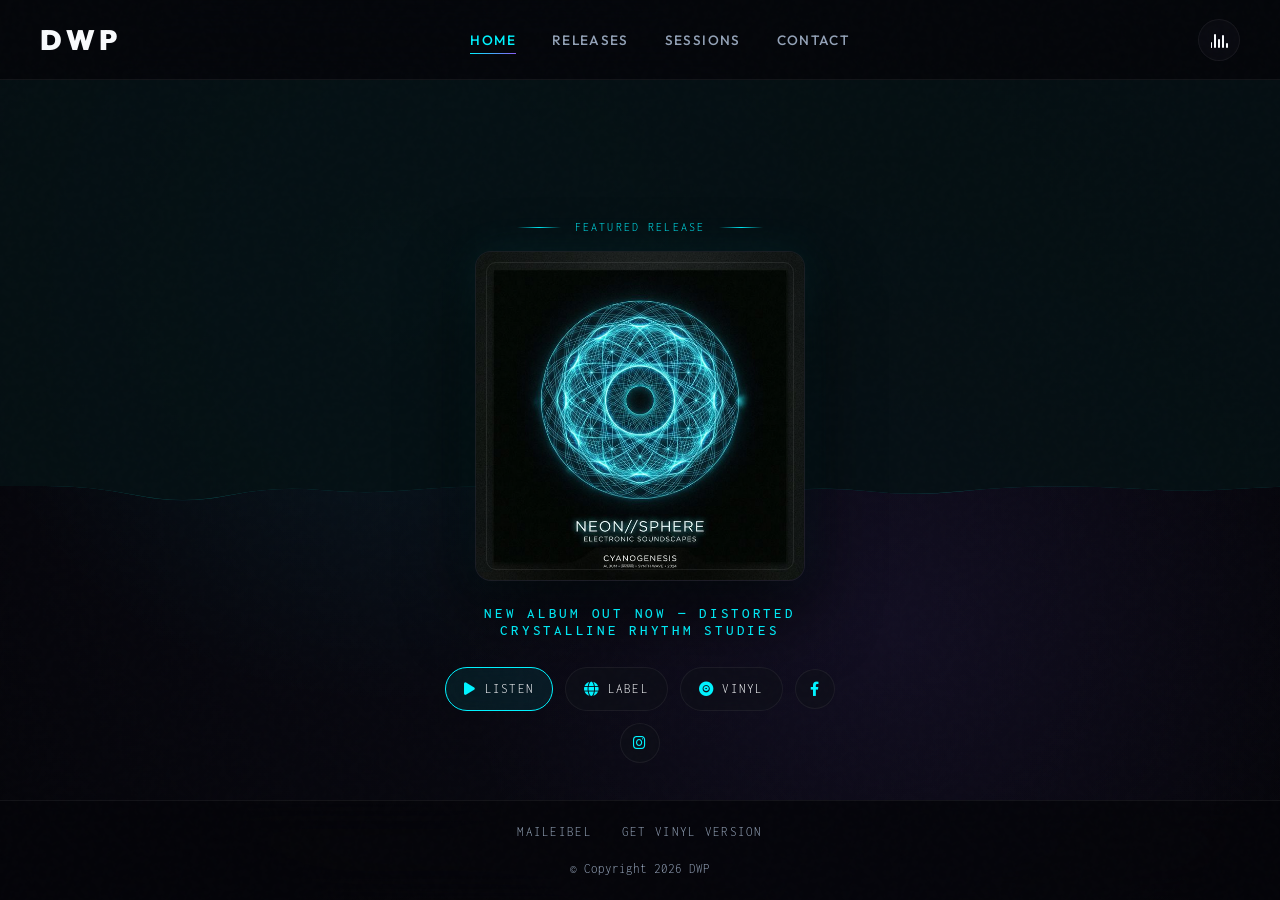
==== commit b10b4769: "feat: update live site branding and favicon" ====
--- a/index.html
+++ b/index.html
@@ -5,14 +5,15 @@
     <meta charset="UTF-8">
     <meta name="viewport" content="width=device-width, initial-scale=1.0">
     <title>DWP – Spirography sound universe</title>
+    <link rel="icon" type="image/svg+xml" href="favicon.svg">
     <link rel="preconnect" href="https://fonts.googleapis.com">
     <link rel="preconnect" href="https://fonts.gstatic.com" crossorigin>
-    <link href="https://fonts.googleapis.com/css2?family=Outfit:wght@300;500;700;900&display=swap" rel="stylesheet">
+    <link href="https://fonts.googleapis.com/css2?family=Outfit:wght@300;400;500;700;900&display=swap" rel="stylesheet">
     <link rel="stylesheet" href="css/style.css">
     <link rel="stylesheet" href="https://cdnjs.cloudflare.com/ajax/libs/font-awesome/6.0.0/css/all.min.css">
 </head>
 
-<body>
+<body class="home-page">
     <header>
         <a href="index.html" class="logo">DWP</a>
         <nav>
@@ -23,31 +24,77 @@
                 <li><a href="contact.html">Contact</a></li>
             </ul>
         </nav>
-        <div class="menu-toggle"><span></span><span></span><span></span></div>
+        <div class="header-actions">
+            <button class="bg-player" id="header-bg-player" aria-label="Play Featured Track" title="Play Crystal Beats">
+                <span class="bg-player__eq">
+                    <span class="eq-bar eq-bar1"></span>
+                    <span class="eq-bar eq-bar2"></span>
+                    <span class="eq-bar eq-bar3"></span>
+                    <span class="eq-bar eq-bar4"></span>
+                    <span class="eq-bar eq-bar5"></span>
+                </span>
+            </button>
+            <div class="menu-toggle"><span></span><span></span><span></span></div>
+        </div>
     </header>
 
     <main>
         <section class="hero">
             <div class="hero-bg">
                 <div class="hero-glow"></div>
-                <div class="hero-shapes">
-                    <div class="shape"></div>
-                    <div class="shape"></div>
-                    <div class="shape"></div>
+            </div>
+
+            <!-- Angio Magic Wave Physics Canvas -->
+            <canvas id="magic-wave" data-col1="rgba(0, 243, 255, 0.2)" data-col2="rgba(19, 119, 106, 0.42)" data-col3="rgba(5, 5, 10, 0.85)"></canvas>
+
+            <!-- Featured album — static content over the animated wave background -->
+            <div class="wave-album">
+                <div class="wave-move-this">
+                    <div class="hero-kicker">
+                        <span></span>
+                        <em>featured release</em>
+                        <span></span>
+                    </div>
+
+                    <!-- Featured artwork -->
+                    <div class="gthumb" id="featured-album" data-audio="audio/crystal/01-CrystalBeats.mp3" data-title="Crystal Beats (Prelude)" title="Click to play">
+                        <div class="gthumb__images">
+                            <div class="gthumb__img" style="background-image: url('assets/crystal_beats.png');"></div>
+                        </div>
+                        <div class="play-overlay">
+                            <i class="fas fa-play"></i>
+                        </div>
+                    </div>
+
+                    <!-- Console Typer / AutoType Subtitle -->
+                    <div class="wave-album__desc">
+                        <h2 class="wave-album__text autotype" data-text="New album out now — distorted crystalline rhythm studies">New album out now</h2>
+                    </div>
+
+                    <!-- Action & Streaming Buttons -->
+                    <div class="wave-album__buttons">
+                        <a href="crystal-beats.html" class="wave-btn wave-btn--primary" title="Open Release">
+                            <i class="fas fa-play"></i><span>Listen</span>
+                        </a>
+                        <a href="https://www.maileibel.com/dwp/" target="_blank" rel="noopener" class="wave-btn" title="MaiLeiBel Label">
+                            <i class="fas fa-globe"></i><span>Label</span>
+                        </a>
+                        <a href="https://www.maileibel.com/product/dwp-spirography/" target="_blank" rel="noopener" class="wave-btn" title="Get Vinyl">
+                            <i class="fas fa-record-vinyl"></i><span>Vinyl</span>
+                        </a>
+                        <a href="https://www.facebook.com/maileibel" target="_blank" rel="noopener" class="wave-btn wave-btn--icon" aria-label="Facebook">
+                            <i class="fab fa-facebook-f"></i>
+                        </a>
+                        <a href="https://www.instagram.com/maileibel" target="_blank" rel="noopener" class="wave-btn wave-btn--icon" aria-label="Instagram">
+                            <i class="fab fa-instagram"></i>
+                        </a>
+                    </div>
                 </div>
             </div>
-            <a href="crystal-beats.html" class="featured-title">Crystal Beats</a>
-            <div class="artwork-container" id="featured-album" data-audio="audio/crystal/01-CrystalBeats.mp3" data-title="Crystal Beats (Prelude)">
-                <img src="assets/crystal_beats.png" alt="Crystal Beats">
-                <div class="play-overlay">
-                    <i class="fas fa-play"></i>
-                </div>
-            </div>
-            <h2>New album out now</h2>
         </section>
     </main>
 
-    <footer>
+    <footer id="main-footer">
         <div class="footer-links">
             <a href="https://www.maileibel.com/dwp/" target="_blank">MaiLeiBel</a>
             <a href="https://www.maileibel.com/product/dwp-spirography/" target="_blank">Get Vinyl version</a>
@@ -59,4 +106,4 @@
     <script src="js/main.js"></script>
 </body>
 
-</html>+</html>
--- a/css/style.css
+++ b/css/style.css
@@ -1,132 +1,479 @@
-@import url('https://fonts.googleapis.com/css2?family=Chivo:wght@400;700&family=Inconsolata:wght@300;400;600&family=Outfit:wght@300;500;700;900&display=swap');
-
+/* ==========================================================================
+   DWP Sound Universe — Modern Dark Music Theme
+   ========================================================================== */
+
+@import url('https://fonts.googleapis.com/css2?family=Chivo:wght@400;700&family=Inconsolata:wght@300;400;600&family=Outfit:wght@300;400;500;700;900&display=swap');
+
+/* ===== CSS VARIABLES ===== */
 :root {
-    --bg-color: #0d0d0d;
-    --text-color: #ffffff;
-    --accent-color: #00f2ff;
-    --secondary-text: #b3b3b3;
+    /* Core palette — rich dark, not flat black */
+    --bg-primary: #05050a;
+    --bg-gradient: linear-gradient(145deg, #05050a 0%, #0a0a14 50%, #05050a 100%);
+
+    /* Text */
+    --text-primary: #f8fafc;
+    --text-secondary: #94a3b8;
+
+    /* Accents */
+    --accent-cyan: #00f3ff;
+    --accent-violet: #8b5cf6;
+    --accent-gradient: linear-gradient(135deg, #00f3ff 0%, #8b5cf6 100%);
+
+    /* Glass / surfaces */
+    --glass-bg: rgba(15, 17, 25, 0.55);
+    --glass-bg-strong: rgba(15, 17, 25, 0.75);
+    --glass-border: rgba(255, 255, 255, 0.06);
+    --glass-border-strong: rgba(0, 243, 255, 0.25);
+
+    /* Layout */
     --nav-height: 80px;
+    --max-width: 1200px;
+    --radius-sm: 4px;
+    --radius-md: 8px;
+    --radius-lg: 16px;
+    --radius-xl: 24px;
+    --radius-full: 999px;
+
+    /* Fonts */
     --font-main: 'Outfit', sans-serif;
     --font-mono: 'Inconsolata', monospace;
-    --glass-bg: rgba(255, 255, 255, 0.05);
-    --glass-border: rgba(255, 255, 255, 0.1);
-}
-
-* {
+    --font-heading: 'Outfit', sans-serif;
+
+    /* Transitions */
+    --transition-sm: all 0.2s cubic-bezier(0.4, 0, 0.2, 1);
+    --transition-base: all 0.3s cubic-bezier(0.25, 0.45, 0.45, 0.95);
+    --transition-reveal: all 1.2s cubic-bezier(0.17, 0.96, 0.33, 0.99);
+}
+
+/* ===== RESET & BASE ===== */
+*, *::before, *::after {
     margin: 0;
     padding: 0;
     box-sizing: border-box;
 }
 
+html {
+    scroll-behavior: smooth;
+    scroll-padding-top: calc(var(--nav-height) + 20px);
+}
+
 body {
-    background-color: var(--bg-color);
-    color: var(--text-color);
+    background: var(--bg-gradient);
+    color: var(--text-primary);
     font-family: var(--font-main);
+    font-weight: 300;
     overflow-x: hidden;
-    line-height: 1.6;
-    background-image: 
-        radial-gradient(circle at 50% 50%, rgba(20, 20, 20, 1) 0%, rgba(13, 13, 13, 1) 100%);
+    line-height: 1.7;
     min-height: 100vh;
+    -webkit-font-smoothing: antialiased;
+    -moz-osx-font-smoothing: grayscale;
 }
 
 a {
     text-decoration: none;
     color: inherit;
-    transition: all 0.3s ease;
-}
-
-/* Typography */
+    transition: var(--transition-base);
+}
+
+img {
+    max-width: 100%;
+    display: block;
+}
+
+/* ===== TYPOGRAPHY ===== */
 h1, h2, h3 {
     font-weight: 700;
+    font-family: var(--font-heading);
+    letter-spacing: -0.02em;
+    line-height: 1.1;
+}
+
+h1 { font-size: 3.5rem; }
+h2 { font-size: 2.5rem; }
+h3 { font-size: 1.5rem; }
+
+.text-gradient {
+    background: var(--accent-gradient);
+    -webkit-background-clip: text;
+    -webkit-text-fill-color: transparent;
+    background-clip: text;
+    color: transparent;
+}
+
+.text-accent {
+    color: var(--accent-cyan);
+}
+
+.font-mono { font-family: var(--font-mono); }
+.font-heading { font-family: var(--font-heading); }
+
+.uppercase { text-transform: uppercase; }
+.letter-spacing-wider { letter-spacing: 0.05em; }
+.letter-spacing-widest { letter-spacing: 0.15em; }
+
+/* Utility labels — monospace caps, small */
+.label, .part-header, .release-number, .venue-number,
+.story-header, .collab-role, .info-label, .date-month {
+    font-family: var(--font-mono);
+    font-size: 0.75rem;
     text-transform: uppercase;
-    letter-spacing: 2px;
-}
-
-/* Layout */
+    letter-spacing: 0.1em;
+    display: block;
+}
+
+/* ===== LAYOUT ===== */
 .container {
-    max-width: 1200px;
+    max-width: var(--max-width);
     margin: 0 auto;
-    padding: 0 20px;
-}
-
-/* Header */
-header {
-    height: auto;
-    padding: 20px 40px;
-    display: flex;
-    flex-direction: column;
-    align-items: center;
-    gap: 15px;
+    padding: 0 24px;
+}
+
+.section {
+    padding: 120px 0;
+}
+
+.section-title {
+    text-align: center;
+    font-size: 1.25rem;
+    letter-spacing: 0.15em;
+    text-transform: uppercase;
+    color: var(--text-secondary);
+    margin-bottom: 60px;
+    font-family: var(--font-main);
+    font-weight: 500;
+}
+
+/* ===== NOISE OVERLAY (Angio-inspired texture) ===== */
+body::before {
+    content: '';
     position: fixed;
     top: 0;
+    left: 0;
+    width: 100%;
+    height: 100%;
+    background-image: url("data:image/svg+xml,%3Csvg viewBox='0 0 200 200' xmlns='http://www.w3.org/2000/svg'%3E%3Cfilter id='noiseFilter'%3E%3CfeTurbulence type='fractalNoise' baseFrequency='0.65' numOctaves='3' stitchTiles='stitch'/%3E%3C/filter%3E%3Crect width='100%25' height='100%25' filter='url(%23noiseFilter)'/%3E%3C/svg%3E");
+    opacity: 0.015;
+    pointer-events: none;
+    z-index: 9999;
+}
+
+/* ===== HOME INTRO / ANGIO-LIKE CHROME ===== */
+.home-page.is-loading {
+    overflow: hidden;
+}
+
+.site-loader {
+    position: fixed;
+    inset: 0;
+    z-index: 10000;
+    display: flex;
+    flex-direction: column;
+    align-items: center;
+    justify-content: center;
+    gap: 18px;
+    background:
+        radial-gradient(circle at 50% 45%, rgba(0, 243, 255, 0.12), transparent 32%),
+        radial-gradient(circle at 58% 60%, rgba(139, 92, 246, 0.1), transparent 34%),
+        #05050a;
+    transition: opacity 0.8s ease, visibility 0.8s ease, transform 0.8s ease;
+}
+
+.home-page.loaded .site-loader {
+    opacity: 0;
+    visibility: hidden;
+    transform: scale(1.04);
+    pointer-events: none;
+}
+
+.site-loader__mark {
+    font-size: clamp(2.8rem, 8vw, 6rem);
+    font-weight: 900;
+    letter-spacing: 0.22em;
+    margin-right: -0.22em;
+    text-shadow: 0 0 36px rgba(0, 243, 255, 0.32);
+}
+
+.site-loader__line {
+    width: min(260px, 56vw);
+    height: 1px;
+    overflow: hidden;
+    background: rgba(255, 255, 255, 0.12);
+    position: relative;
+}
+
+.site-loader__line::after {
+    content: '';
+    position: absolute;
+    inset: 0;
+    background: var(--accent-gradient);
+    animation: loader-line 1.25s cubic-bezier(0.76, 0, 0.24, 1) infinite;
+}
+
+.site-loader__text {
+    font-family: var(--font-mono);
+    font-size: 0.72rem;
+    text-transform: uppercase;
+    letter-spacing: 0.24em;
+    color: var(--text-secondary);
+}
+
+@keyframes loader-line {
+    0% { transform: translateX(-105%); }
+    50% { transform: translateX(0); }
+    100% { transform: translateX(105%); }
+}
+
+.home-side {
+    position: fixed;
+    top: 50%;
+    z-index: 900;
+    display: flex;
+    align-items: center;
+    gap: 18px;
+    font-family: var(--font-mono);
+    font-size: 0.72rem;
+    text-transform: uppercase;
+    letter-spacing: 0.18em;
+    color: rgba(248, 250, 252, 0.42);
+    pointer-events: none;
+    opacity: 0;
+    transform: translateY(-50%);
+    animation: side-reveal 1s ease 1.1s forwards;
+}
+
+.home-side--left {
+    left: 34px;
+    writing-mode: vertical-rl;
+    transform: translateY(-50%) rotate(180deg);
+}
+
+.home-side--right {
+    right: 34px;
+    writing-mode: vertical-rl;
+}
+
+.home-side span:not(:last-child)::after {
+    content: '';
+    display: inline-block;
+    width: 1px;
+    height: 34px;
+    margin: 18px 0;
+    background: linear-gradient(180deg, transparent, rgba(0, 243, 255, 0.65), transparent);
+}
+
+@keyframes side-reveal {
+    to { opacity: 1; }
+}
+
+/* ===== HEADER & NAVIGATION ===== */
+header {
+    height: var(--nav-height);
+    padding: 0 40px;
+    display: flex;
+    align-items: center;
+    justify-content: space-between;
+    position: fixed;
+    top: 0;
+    left: 0;
     width: 100%;
     z-index: 1000;
-    background: linear-gradient(to bottom, rgba(0,0,0,0.8), transparent);
-    backdrop-filter: blur(5px);
+    background: rgba(5, 5, 10, 0.85);
+    backdrop-filter: blur(20px);
+    border-bottom: 1px solid var(--glass-border);
+    transition: var(--transition-base);
+}
+
+header.scrolled {
+    background: rgba(5, 5, 10, 0.95);
+    border-bottom-color: var(--glass-border-strong);
+    box-shadow: 0 2px 20px rgba(0, 0, 0, 0.3);
 }
 
 .logo {
-    font-size: 1.5rem;
+    font-size: 1.75rem;
     font-weight: 900;
-    letter-spacing: 4px;
-    transition: color 0.3s ease;
+    letter-spacing: 0.15em;
+    font-family: var(--font-heading);
+    position: relative;
+    transition: var(--transition-base);
+}
+
+.logo::after {
+    content: '';
+    position: absolute;
+    bottom: -4px;
+    left: 0;
+    width: 100%;
+    height: 2px;
+    background: var(--accent-gradient);
+    transform: scaleX(0);
+    transform-origin: right;
+    transition: transform 0.3s cubic-bezier(0.4, 0, 0.2, 1);
 }
 
 .logo:hover {
-    color: var(--accent-color);
+    color: var(--accent-cyan);
+}
+
+.logo:hover::after {
+    transform: scaleX(1);
+    transform-origin: left;
 }
 
 nav ul {
     display: flex;
     list-style: none;
-    gap: 30px;
+    gap: 36px;
 }
 
 nav ul li a {
-    font-size: 0.9rem;
+    font-size: 0.85rem;
     font-weight: 500;
-    opacity: 0.7;
     text-transform: uppercase;
-}
-
-nav ul li a:hover, nav ul li a.active {
-    opacity: 1;
-    color: var(--accent-color);
+    letter-spacing: 0.1em;
+    color: var(--text-secondary);
+    position: relative;
+    padding: 5px 0;
+}
+
+nav ul li a:hover,
+nav ul li a.active {
+    color: var(--accent-cyan);
+}
+
+nav ul li a::after {
+    content: '';
+    position: absolute;
+    bottom: 0;
+    left: 0;
+    width: 100%;
+    height: 1px;
+    background: var(--accent-gradient);
+    transform: scaleX(0);
+    transform-origin: right;
+    transition: transform 0.3s cubic-bezier(0.4, 0, 0.2, 1);
+}
+
+nav ul li a:hover::after,
+nav ul li a.active::after {
+    transform: scaleX(1);
+    transform-origin: left;
+}
+
+/* Header Actions & Equalizer Player (Angio Style) */
+.header-actions {
+    display: flex;
+    align-items: center;
+    gap: 16px;
+}
+
+.bg-player {
+    position: relative;
+    width: 42px;
+    height: 42px;
+    border-radius: 50%;
+    background: var(--glass-bg);
+    border: 1px solid var(--glass-border);
+    display: inline-flex;
+    align-items: center;
+    justify-content: center;
+    cursor: pointer;
+    transition: var(--transition-base);
+    backdrop-filter: blur(10px);
+    padding: 0;
+    color: var(--text-primary);
+}
+
+.bg-player:hover {
+    border-color: var(--accent-cyan);
+    box-shadow: 0 0 16px rgba(0, 243, 255, 0.35);
+    transform: scale(1.06);
+}
+
+.bg-player__eq {
+    display: flex;
+    align-items: flex-end;
+    gap: 2.5px;
+    height: 16px;
+    width: 17px;
+    pointer-events: none;
+}
+
+.bg-player__eq .eq-bar {
+    width: 2px;
+    background: var(--text-primary);
+    border-radius: 1px;
+    transition: background 0.3s ease, height 0.25s ease;
+}
+
+.bg-player__eq .eq-bar1 { height: 6px; }
+.bg-player__eq .eq-bar2 { height: 14px; }
+.bg-player__eq .eq-bar3 { height: 9px; }
+.bg-player__eq .eq-bar4 { height: 13px; }
+.bg-player__eq .eq-bar5 { height: 5px; }
+
+.bg-player.playing {
+    border-color: var(--accent-cyan);
+    background: rgba(0, 243, 255, 0.12);
+    box-shadow: 0 0 18px rgba(0, 243, 255, 0.4);
+}
+
+.bg-player.playing .eq-bar {
+    background: var(--accent-cyan);
+}
+
+.bg-player.playing .eq-bar1 { animation: anim__eq-bar 0.32s alternate infinite ease-in-out; }
+.bg-player.playing .eq-bar2 { animation: anim__eq-bar 0.44s alternate infinite ease-in-out 0.1s; }
+.bg-player.playing .eq-bar3 { animation: anim__eq-bar 0.28s alternate infinite ease-in-out 0.05s; }
+.bg-player.playing .eq-bar4 { animation: anim__eq-bar 0.38s alternate infinite ease-in-out 0.15s; }
+.bg-player.playing .eq-bar5 { animation: anim__eq-bar 0.46s alternate infinite ease-in-out 0.08s; }
+
+@keyframes anim__eq-bar {
+    0% { height: 3px; }
+    100% { height: 16px; }
 }
 
 /* Burger Menu Toggle */
 .menu-toggle {
     display: none;
     flex-direction: column;
-    gap: 6px;
+    justify-content: space-between;
+    width: 32px;
+    height: 26px;
     cursor: pointer;
     z-index: 1001;
-    padding: 10px;
-    margin-top: 10px;
+    padding: 0;
+    background: transparent;
+    border: none;
 }
 
 .menu-toggle span {
     display: block;
-    width: 25px;
-    height: 2px;
-    background-color: var(--text-color);
-    transition: all 0.3s ease;
-}
-
-/* Burger Animation */
+    width: 100%;
+    height: 3px;
+    background: var(--text-primary);
+    border-radius: 2px;
+    transition: all 0.3s cubic-bezier(0.4, 0, 0.2, 1);
+    position: relative;
+}
+
 .menu-active .menu-toggle span:nth-child(1) {
-    transform: translateY(8px) rotate(45deg);
-}
+    transform: translateY(11px) rotate(45deg);
+}
+
 .menu-active .menu-toggle span:nth-child(2) {
     opacity: 0;
-}
+    transform: scaleX(0);
+}
+
 .menu-active .menu-toggle span:nth-child(3) {
-    transform: translateY(-8px) rotate(-45deg);
-}
-
-/* Hero Section */
+    transform: translateY(-11px) rotate(-45deg);
+}
+
+/* ===== HERO SECTION (Angio Fluid Wave Style) ===== */
 .hero {
     height: 100vh;
+    min-height: 650px;
     display: flex;
     flex-direction: column;
     align-items: center;
@@ -137,210 +484,678 @@
     overflow: hidden;
 }
 
-/* Animated Background */
+/* Magic Liquid Wave Canvas */
+#magic-wave {
+    position: absolute;
+    top: 0;
+    left: 0;
+    width: 100%;
+    height: 100%;
+    z-index: 1;
+    pointer-events: none;
+    opacity: 0.95;
+}
+
 .hero-bg {
     position: absolute;
     top: 0;
     left: 0;
     width: 100%;
     height: 100%;
-    z-index: -1;
-    background: #0d0d0d;
+    z-index: 0;
     overflow: hidden;
+    background: radial-gradient(circle at 50% 50%, rgba(10, 10, 20, 1) 0%, rgba(5, 5, 10, 1) 100%);
 }
 
 .hero-glow {
     position: absolute;
-    width: 150%;
-    height: 150%;
-    top: -25%;
-    left: -25%;
-    background: 
-        radial-gradient(circle at 30% 30%, rgba(0, 242, 255, 0.05) 0%, transparent 40%),
-        radial-gradient(circle at 70% 60%, rgba(0, 242, 255, 0.03) 0%, transparent 40%),
-        radial-gradient(circle at 50% 50%, rgba(13, 13, 13, 1) 0%, rgba(5, 5, 5, 1) 100%);
-    animation: aurora 20s infinite alternate ease-in-out;
-}
-
-.hero-shapes {
-    position: absolute;
-    top: 50%;
-    left: 50%;
-    transform: translate(-50%, -50%);
     width: 100%;
     height: 100%;
-}
-
-.shape {
+    top: 0;
+    left: 0;
+    background:
+        radial-gradient(circle at 30% 30%, rgba(0, 243, 255, 0.08) 0%, transparent 40%),
+        radial-gradient(circle at 70% 70%, rgba(139, 92, 246, 0.08) 0%, transparent 40%);
+    pointer-events: none;
+    z-index: 0;
+}
+
+.hero-grid {
     position: absolute;
-    top: 50%;
-    left: 50%;
-    border: 1px solid rgba(0, 242, 255, 0.1);
+    inset: -20%;
+    background-image:
+        linear-gradient(rgba(255, 255, 255, 0.025) 1px, transparent 1px),
+        linear-gradient(90deg, rgba(255, 255, 255, 0.025) 1px, transparent 1px);
+    background-size: 70px 70px;
+    mask-image: radial-gradient(circle at center, black 0%, transparent 68%);
+    opacity: 0.34;
+    animation: hero-grid-drift 28s linear infinite;
+}
+
+.hero-orb {
+    position: absolute;
+    width: 42vmax;
+    aspect-ratio: 1;
     border-radius: 50%;
-    transform: translate(-50%, -50%);
-    animation: pulse-ring 10s infinite ease-in-out;
-}
-
-.shape:nth-child(1) { width: 400px; height: 400px; animation-delay: 0s; }
-.shape:nth-child(2) { width: 600px; height: 600px; animation-delay: -2s; border-color: rgba(0, 242, 255, 0.05); }
-.shape:nth-child(3) { width: 800px; height: 800px; animation-delay: -4s; border-color: rgba(255, 255, 255, 0.02); }
-
-@keyframes aurora {
-    0% { transform: translate(0, 0) rotate(0deg); }
-    100% { transform: translate(50px, 50px) rotate(5deg); }
-}
-
-@keyframes pulse-ring {
-    0%, 100% { transform: translate(-50%, -50%) scale(1); opacity: 0.3; }
-    50% { transform: translate(-50%, -50%) scale(1.1); opacity: 0.6; }
-}
-
-.artwork-container {
-    width: min(400px, 100%);
-    height: auto;
-    aspect-ratio: 1 / 1;
-    margin-bottom: 40px;
+    filter: blur(70px);
+    opacity: 0.18;
+    mix-blend-mode: screen;
+    will-change: transform;
+}
+
+.hero-orb--cyan {
+    left: -12vmax;
+    top: 16%;
+    background: var(--accent-cyan);
+    animation: hero-orb-one 14s ease-in-out infinite alternate;
+}
+
+.hero-orb--violet {
+    right: -14vmax;
+    bottom: 2%;
+    background: var(--accent-violet);
+    animation: hero-orb-two 17s ease-in-out infinite alternate;
+}
+
+@keyframes hero-grid-drift {
+    to { transform: translate3d(70px, 70px, 0); }
+}
+
+@keyframes hero-orb-one {
+    to { transform: translate3d(8vmax, -4vmax, 0) scale(1.16); }
+}
+
+@keyframes hero-orb-two {
+    to { transform: translate3d(-7vmax, 5vmax, 0) scale(0.9); }
+}
+
+/* ===== WAVE ALBUM & FLOATING ACTION (Angio Style) ===== */
+.wave-album {
     position: relative;
-    box-shadow: 0 30px 60px rgba(0,0,0,0.5);
-    transition: transform 0.5s ease;
-    border-radius: 4px;
-    overflow: hidden;
-}
-
-.image-badge {
-    position: absolute;
-    top: 20px;
-    left: 20px;
-    background: rgba(0, 0, 0, 0.7);
-    backdrop-filter: blur(10px);
-    padding: 8px 15px;
-    color: var(--accent-color);
+    z-index: 5;
+    text-align: center;
+    max-width: 440px;
+    width: 90%;
+    margin: 0 auto;
+    display: flex;
+    flex-direction: column;
+    align-items: center;
+    justify-content: center;
+}
+
+.wave-move-this {
+    display: flex;
+    flex-direction: column;
+    align-items: center;
+    width: 100%;
+    will-change: transform;
+    transition: transform 0.04s linear;
+}
+
+.wave-move-this .featured-title {
+    margin-bottom: 22px;
+    font-size: 2.8rem;
+    font-weight: 900;
+    letter-spacing: 0.16em;
+    text-transform: uppercase;
+    color: var(--text-primary);
+    transition: var(--transition-base);
+    display: inline-block;
+    position: relative;
+    cursor: pointer;
+    text-shadow: 0 10px 30px rgba(0, 0, 0, 0.8);
+}
+
+.hero-kicker {
+    display: inline-flex;
+    align-items: center;
+    gap: 14px;
+    margin-bottom: 14px;
+    color: var(--accent-cyan);
     font-family: var(--font-mono);
     font-size: 0.75rem;
     text-transform: uppercase;
-    letter-spacing: 1px;
-    z-index: 10;
-    border-radius: 2px;
-    border-left: 2px solid var(--accent-color);
+    letter-spacing: 0.18em;
+    opacity: 0;
+    transform: translateY(12px);
+    animation: hero-enter 0.9s ease 0.85s forwards;
+}
+
+.hero-kicker span {
+    width: 44px;
+    height: 1px;
+    background: linear-gradient(90deg, transparent, currentColor, transparent);
+}
+
+.hero-kicker em {
+    font-style: normal;
+}
+
+.hero-split-title span {
+    display: inline-block;
+    transform: translateY(42px) rotateX(70deg);
+    opacity: 0;
+    animation: letter-rise 0.8s cubic-bezier(0.17, 0.96, 0.33, 0.99) forwards;
+    animation-delay: calc(0.95s + (var(--i, 0) * 0.035s));
+}
+
+.hero-split-title span:nth-child(1) { --i: 1; }
+.hero-split-title span:nth-child(2) { --i: 2; }
+.hero-split-title span:nth-child(3) { --i: 3; }
+.hero-split-title span:nth-child(4) { --i: 4; }
+.hero-split-title span:nth-child(5) { --i: 5; }
+.hero-split-title span:nth-child(6) { --i: 6; }
+.hero-split-title span:nth-child(7) { --i: 7; }
+.hero-split-title span:nth-child(8) { --i: 8; margin-left: 0.24em; }
+.hero-split-title span:nth-child(9) { --i: 9; }
+.hero-split-title span:nth-child(10) { --i: 10; }
+.hero-split-title span:nth-child(11) { --i: 11; }
+.hero-split-title span:nth-child(12) { --i: 12; }
+
+.home-page.loaded .hero-split-title span {
+    animation-name: letter-rise, letter-float;
+    animation-duration: 0.8s, 4.2s;
+    animation-timing-function: cubic-bezier(0.17, 0.96, 0.33, 0.99), ease-in-out;
+    animation-delay: calc(0.35s + (var(--i, 0) * 0.035s)), calc(1.4s + (var(--i, 0) * 0.08s));
+    animation-fill-mode: forwards, none;
+    animation-iteration-count: 1, infinite;
+}
+
+@keyframes hero-enter {
+    to { opacity: 1; transform: translateY(0); }
+}
+
+@keyframes letter-rise {
+    to { opacity: 1; transform: translateY(0) rotateX(0); }
+}
+
+@keyframes letter-float {
+    0%, 100% { transform: translateY(0); }
+    50% { transform: translateY(-5px); }
+}
+
+.wave-move-this .featured-title:hover {
+    color: var(--accent-cyan);
+    letter-spacing: 0.22em;
+    text-shadow: 0 0 30px rgba(0, 243, 255, 0.6);
+}
+
+/* ===== CHROMATIC GLITCH ALBUM ARTWORK (Angio Style) ===== */
+.gthumb {
+    position: relative;
+    width: min(330px, 80vw);
+    aspect-ratio: 1 / 1;
+    margin: 0 auto 24px;
+    border-radius: var(--radius-lg);
+    overflow: hidden;
+    cursor: pointer;
+    background: var(--glass-bg);
+    border: 1px solid var(--glass-border);
+    box-shadow:
+        0 30px 70px rgba(0, 0, 0, 0.75),
+        0 0 40px rgba(0, 243, 255, 0.08);
+    transition: box-shadow 0.4s ease, border-color 0.4s ease, transform 0.15s ease-out;
+    transform-style: preserve-3d;
+    will-change: transform;
+    opacity: 0;
+    animation: album-pop 1s cubic-bezier(0.17, 0.96, 0.33, 0.99) 1.15s forwards;
+}
+
+.gthumb::before {
+    content: '';
+    position: absolute;
+    inset: -2px;
+    z-index: 3;
+    border-radius: inherit;
+    background:
+        linear-gradient(115deg, transparent 20%, rgba(255, 255, 255, 0.35) 42%, transparent 58%);
+    transform: translateX(-140%) skewX(-12deg);
+    transition: transform 0.85s cubic-bezier(0.17, 0.96, 0.33, 0.99);
+    pointer-events: none;
+    mix-blend-mode: overlay;
+}
+
+.gthumb:hover::before,
+.gthumb.playing::before {
+    transform: translateX(140%) skewX(-12deg);
+}
+
+.gthumb::after {
+    content: '';
+    position: absolute;
+    inset: 10px;
+    z-index: 2;
+    border: 1px solid rgba(255, 255, 255, 0.08);
+    border-radius: calc(var(--radius-lg) - 6px);
+    pointer-events: none;
+}
+
+@keyframes album-pop {
+    from { opacity: 0; transform: translateY(36px) scale(0.92); filter: blur(10px); }
+    to { opacity: 1; transform: translateY(0) scale(1); filter: blur(0); }
+}
+
+.gthumb__orbit {
+    position: absolute;
+    inset: -42px;
+    z-index: 6;
+    pointer-events: none;
+    animation: orbit-spin 16s linear infinite;
+    opacity: 0.78;
+}
+
+.gthumb__orbit span {
+    position: absolute;
+    left: 50%;
+    top: 0;
+    transform: translateX(-50%);
+    width: 160px;
+    color: rgba(248, 250, 252, 0.62);
+    font-family: var(--font-mono);
+    font-size: 0.66rem;
+    text-transform: uppercase;
+    letter-spacing: 0.18em;
+    text-shadow: 0 0 14px rgba(0, 243, 255, 0.7);
+}
+
+@keyframes orbit-spin {
+    to { transform: rotate(360deg); }
+}
+
+.gthumb:hover {
+    border-color: var(--glass-border-strong);
+    box-shadow:
+        0 40px 90px rgba(0, 0, 0, 0.85),
+        0 0 50px rgba(0, 243, 255, 0.25);
+}
+
+.gthumb.playing {
+    border-color: var(--accent-cyan);
+    box-shadow:
+        0 40px 90px rgba(0, 0, 0, 0.85),
+        0 0 60px rgba(0, 243, 255, 0.45);
+}
+
+.gthumb__images {
+    position: absolute;
+    inset: 0;
+    width: 100%;
+    height: 100%;
+}
+
+.gthumb__img {
+    position: absolute;
+    inset: 0;
+    width: 100%;
+    height: 100%;
+    background-size: cover;
+    background-position: center;
+    background-repeat: no-repeat;
+    transition: transform 0.5s ease;
+}
+
+.gthumb__img.clone {
+    opacity: 0;
+    pointer-events: none;
+    transition: opacity 0.3s ease;
+}
+
+.gthumb__img.clone-cyan {
+    background-color: #00f3ff;
+    background-blend-mode: color;
+    mix-blend-mode: screen;
+}
+
+.gthumb__img.clone-purple {
+    background-color: #8b5cf6;
+    background-blend-mode: color;
+    mix-blend-mode: screen;
+}
+
+.gthumb__img.clone-glitch {
+    filter: brightness(1.2) contrast(1.2);
+    mix-blend-mode: overlay;
+}
+
+/* Trigger chromatic RGB glitch displacement on hover or when playing */
+.gthumb:hover .gthumb__img.clone,
+.gthumb.playing .gthumb__img.clone {
+    opacity: 0.8;
+}
+
+.gthumb:hover .clone-cyan,
+.gthumb.playing .clone-cyan {
+    transform: translate3d(6px, 0, 0);
+    animation: g-anim-1-h 2.2s infinite linear alternate;
+}
+
+.gthumb:hover .clone-purple,
+.gthumb.playing .clone-purple {
+    transform: translate3d(-6px, 0, 0);
+    animation: g-anim-2-h 2.2s infinite linear alternate;
+}
+
+.gthumb:hover .clone-glitch,
+.gthumb.playing .clone-glitch {
+    transform: translate3d(0, -6px, 0);
+    animation: g-anim-3-h 1.8s infinite linear alternate;
+}
+
+@keyframes g-anim-1-h {
+    0% { clip-path: polygon(0 2%, 100% 2%, 100% 6%, 0 6%); }
+    10% { clip-path: polygon(0 15%, 100% 15%, 100% 22%, 0 22%); }
+    20% { clip-path: polygon(0 45%, 100% 45%, 100% 50%, 0 50%); }
+    30% { clip-path: polygon(0 2%, 100% 2%, 100% 2%, 0 2%); }
+    40% { clip-path: polygon(0 70%, 100% 70%, 100% 75%, 0 75%); }
+    50% { clip-path: polygon(0 35%, 100% 35%, 100% 42%, 0 42%); }
+    60% { clip-path: polygon(0 85%, 100% 85%, 100% 90%, 0 90%); }
+    70% { clip-path: polygon(0 10%, 100% 10%, 100% 18%, 0 18%); }
+    80% { clip-path: polygon(0 60%, 100% 60%, 100% 65%, 0 65%); }
+    90% { clip-path: polygon(0 25%, 100% 25%, 100% 30%, 0 30%); }
+    100% { clip-path: polygon(0 75%, 100% 75%, 100% 80%, 0 80%); }
+}
+
+@keyframes g-anim-2-h {
+    0% { clip-path: polygon(0 25%, 100% 25%, 100% 30%, 0 30%); }
+    15% { clip-path: polygon(0 3%, 100% 3%, 100% 8%, 0 8%); }
+    30% { clip-path: polygon(0 80%, 100% 80%, 100% 88%, 0 88%); }
+    45% { clip-path: polygon(0 40%, 100% 40%, 100% 48%, 0 48%); }
+    60% { clip-path: polygon(0 12%, 100% 12%, 100% 16%, 0 16%); }
+    75% { clip-path: polygon(0 65%, 100% 65%, 100% 72%, 0 72%); }
+    90% { clip-path: polygon(0 50%, 100% 50%, 100% 55%, 0 55%); }
+    100% { clip-path: polygon(0 92%, 100% 92%, 100% 96%, 0 96%); }
+}
+
+@keyframes g-anim-3-h {
+    0% { clip-path: polygon(0 10%, 100% 10%, 100% 14%, 0 14%); }
+    25% { clip-path: polygon(0 55%, 100% 55%, 100% 60%, 0 60%); }
+    50% { clip-path: polygon(0 30%, 100% 30%, 100% 34%, 0 34%); }
+    75% { clip-path: polygon(0 78%, 100% 78%, 100% 84%, 0 84%); }
+    100% { clip-path: polygon(0 42%, 100% 42%, 100% 46%, 0 46%); }
+}
+
+/* Standard artwork-container for detail pages */
+.artwork-container {
+    width: min(380px, 90%);
+    aspect-ratio: 1 / 1;
+    margin-bottom: 50px;
+    position: relative;
+    border-radius: var(--radius-lg);
+    overflow: hidden;
+    box-shadow:
+        0 40px 80px rgba(0, 0, 0, 0.4),
+        inset 0 0 60px rgba(0, 243, 255, 0.06);
+    transition: var(--transition-base);
+    border: 1px solid var(--glass-border);
+    background: var(--glass-bg);
+    transform: translateY(0);
 }
 
 .artwork-container:hover {
     transform: scale(1.02);
+    box-shadow:
+        0 50px 100px rgba(0, 0, 0, 0.5),
+        inset 0 0 80px rgba(0, 243, 255, 0.1),
+        0 0 40px rgba(0, 243, 255, 0.2);
+    border-color: var(--glass-border-strong);
 }
 
 .artwork-container img {
     width: 100%;
     height: 100%;
     object-fit: cover;
-}
-
-.play-overlay {
+    display: block;
+    transition: transform 0.7s cubic-bezier(0.25, 0.45, 0.45, 0.95);
+}
+
+.artwork-container:hover img {
+    transform: scale(1.05);
+}
+
+.image-badge {
     position: absolute;
-    top: 50%;
+    top: 16px;
+    left: 16px;
+    background: rgba(0, 0, 0, 0.7);
+    backdrop-filter: blur(10px);
+    padding: 8px 16px;
+    color: var(--accent-cyan);
+    font-family: var(--font-mono);
+    font-size: 0.75rem;
+    text-transform: uppercase;
+    letter-spacing: 0.1em;
+    z-index: 10;
+    border-radius: var(--radius-sm);
+    border-left: 2px solid var(--accent-cyan);
+}
+
+/* ===== CONSOLE TYPER SUBTITLE (Angio AutoType) ===== */
+.wave-album__desc {
+    margin-bottom: 24px;
+}
+
+.wave-album__text.autotype {
+    font-family: var(--font-mono);
+    font-size: 0.95rem;
+    color: var(--accent-cyan);
+    letter-spacing: 0.18em;
+    text-transform: uppercase;
+    font-weight: 500;
+    min-height: 1.6em;
+    display: inline-block;
+    position: relative;
+    opacity: 0.95;
+}
+
+.wave-album__desc {
+    opacity: 0;
+    transform: translateY(16px);
+    animation: hero-enter 0.8s ease 1.35s forwards;
+}
+
+.autotype.autotype-started::after {
+    content: "_";
+    color: var(--accent-cyan);
+    font-weight: 700;
+    margin-left: 2px;
+    animation: blink-cursor 0.7s infinite;
+}
+
+@keyframes blink-cursor {
+    0%, 100% { opacity: 1; }
+    50% { opacity: 0; }
+}
+
+/* ===== ACTION / SOCIAL PROMO BUTTONS (Angio Style) ===== */
+.wave-album__buttons {
+    display: flex;
+    align-items: center;
+    justify-content: center;
+    gap: 12px;
+    flex-wrap: wrap;
+    opacity: 0;
+    transform: translateY(18px);
+    animation: hero-enter 0.8s ease 1.55s forwards;
+}
+
+.wave-btn {
+    display: inline-flex;
+    align-items: center;
+    gap: 8px;
+    padding: 10px 18px;
+    border-radius: var(--radius-full);
+    background: var(--glass-bg);
+    border: 1px solid var(--glass-border);
+    font-family: var(--font-mono);
+    font-size: 0.8rem;
+    text-transform: uppercase;
+    letter-spacing: 0.1em;
+    color: var(--text-primary);
+    transition: var(--transition-base);
+    backdrop-filter: blur(12px);
+}
+
+.wave-btn i {
+    color: var(--accent-cyan);
+    font-size: 0.9rem;
+    transition: transform 0.3s ease, color 0.3s ease;
+}
+
+.wave-btn:hover {
+    border-color: var(--accent-cyan);
+    background: rgba(0, 243, 255, 0.12);
+    color: var(--text-primary);
+    transform: translateY(-3px);
+    box-shadow: 0 8px 20px rgba(0, 243, 255, 0.25);
+}
+
+.wave-btn:hover i {
+    transform: scale(1.15);
+}
+
+.wave-btn:nth-child(1) { --btn-delay: 0s; }
+.wave-btn:nth-child(2) { --btn-delay: 0.08s; }
+.wave-btn:nth-child(3) { --btn-delay: 0.16s; }
+.wave-btn:nth-child(4) { --btn-delay: 0.24s; }
+.wave-btn:nth-child(5) { --btn-delay: 0.32s; }
+
+.home-page.loaded .wave-btn {
+    animation: button-breathe 5s ease-in-out infinite;
+    animation-delay: calc(2s + var(--btn-delay, 0s));
+}
+
+@keyframes button-breathe {
+    0%, 100% { box-shadow: 0 0 0 rgba(0, 243, 255, 0); }
+    50% { box-shadow: 0 0 18px rgba(0, 243, 255, 0.12); }
+}
+
+.hero-scroll-cue {
+    position: absolute;
     left: 50%;
-    transform: translate(-50%, -50%);
-    width: 80px;
-    height: 80px;
-    background: rgba(0, 242, 255, 0.2);
-    backdrop-filter: blur(10px);
-    border-radius: 50%;
-    display: flex;
-    align-items: center;
-    justify-content: center;
-    font-size: 1.5rem;
-    color: var(--text-color);
+    bottom: 28px;
+    z-index: 8;
+    display: flex;
+    flex-direction: column;
+    align-items: center;
+    gap: 10px;
+    transform: translateX(-50%);
+    color: rgba(248, 250, 252, 0.5);
+    font-family: var(--font-mono);
+    font-size: 0.68rem;
+    text-transform: uppercase;
+    letter-spacing: 0.18em;
     opacity: 0;
-    transition: all 0.4s cubic-bezier(0.175, 0.885, 0.32, 1.275);
-    border: 1px solid rgba(0, 242, 255, 0.4);
-    pointer-events: none;
-    z-index: 5;
-}
-
-.artwork-container:hover .play-overlay {
-    opacity: 1;
-    transform: translate(-50%, -50%) scale(1.1);
-}
-
-.featured-title {
-    margin-bottom: 30px;
-    font-size: 2rem;
-    font-weight: 700;
-    letter-spacing: 5px;
-    text-transform: uppercase;
-    color: var(--text-color);
-    transition: all 0.3s ease;
-    display: inline-block;
-}
-
-.featured-title:hover {
-    color: var(--accent-color);
-    letter-spacing: 8px;
-}
-
-.hero h2 {
-    font-size: 1rem;
-    color: var(--accent-color);
-    margin-top: 30px;
-    letter-spacing: 2px;
-}
-
-.social-links {
-    display: flex;
-    gap: 20px;
-    margin-top: 30px;
-}
-
-.social-link {
+    animation: hero-enter 0.8s ease 1.75s forwards;
+}
+
+.hero-scroll-cue i {
+    display: block;
+    width: 1px;
+    height: 54px;
+    background: linear-gradient(180deg, rgba(0, 243, 255, 0.8), transparent);
+    position: relative;
+    overflow: hidden;
+}
+
+.hero-scroll-cue i::after {
+    content: '';
+    position: absolute;
+    left: 0;
+    top: -16px;
+    width: 100%;
+    height: 16px;
+    background: var(--text-primary);
+    animation: scroll-line 1.7s ease-in-out infinite;
+}
+
+@keyframes scroll-line {
+    to { transform: translateY(78px); }
+}
+
+.wave-btn--primary {
+    border-color: var(--accent-cyan);
+    background: rgba(0, 243, 255, 0.08);
+}
+
+.wave-btn--primary:hover {
+    background: var(--accent-gradient);
+    color: var(--bg-primary);
+    border-color: transparent;
+    box-shadow: 0 8px 24px rgba(0, 243, 255, 0.4);
+}
+
+.wave-btn--primary:hover i {
+    color: var(--bg-primary);
+}
+
+.wave-btn--icon {
     width: 40px;
     height: 40px;
+    padding: 0;
+    justify-content: center;
+}
+
+/* ===== SOCIAL LINKS ===== */
+.social-links {
+    display: flex;
+    gap: 16px;
+    margin-top: 40px;
+    flex-wrap: wrap;
+    justify-content: center;
+}
+
+.social-link {
+    width: 44px;
+    height: 44px;
     border-radius: 50%;
     background: var(--glass-bg);
     border: 1px solid var(--glass-border);
     display: flex;
     align-items: center;
     justify-content: center;
-    font-size: 1.2rem;
+    font-size: 1.1rem;
+    color: var(--text-secondary);
+    transition: var(--transition-base);
+    backdrop-filter: blur(10px);
 }
 
 .social-link:hover {
-    background: var(--accent-color);
-    color: var(--bg-color);
-    transform: translateY(-3px);
-}
-
-/* Content Sections */
-.section {
-    padding: 100px 0;
-}
-
-.section-title {
-    margin-bottom: 60px;
-    text-align: center;
-}
-
+    background: var(--accent-gradient);
+    color: var(--bg-primary);
+    transform: translateY(-4px);
+    box-shadow: 0 8px 24px rgba(139, 92, 246, 0.3);
+    border-color: transparent;
+}
+
+/* ===== CARDS ===== */
 .card-grid {
     display: grid;
     grid-template-columns: repeat(auto-fit, minmax(300px, 1fr));
-    gap: 30px;
+    gap: 32px;
 }
 
 .card {
     background: var(--glass-bg);
     border: 1px solid var(--glass-border);
-    padding: 40px;
-    border-radius: 12px;
-    transition: all 0.3s ease;
+    padding: 32px;
+    border-radius: var(--radius-lg);
+    transition: var(--transition-base);
+    backdrop-filter: blur(20px);
 }
 
 .card:hover {
-    background: rgba(255, 255, 255, 0.08);
-    transform: translateY(-5px);
-}
-
-/* Grid Releases Layout */
+    background: rgba(15, 17, 25, 0.7);
+    border-color: var(--glass-border-strong);
+    transform: translateY(-8px);
+    box-shadow:
+        0 20px 40px rgba(0, 0, 0, 0.3),
+        0 0 30px rgba(0, 243, 255, 0.08);
+}
+
+/* ===== RELEASES GRID ===== */
 .releases-wrapper {
     display: grid;
-    grid-template-columns: repeat(auto-fit, minmax(350px, 1fr));
+    grid-template-columns: repeat(auto-fit, minmax(340px, 1fr));
     gap: 60px;
     max-width: 1400px;
     margin: 0 auto;
@@ -351,7 +1166,10 @@
     position: relative;
     opacity: 0;
     transform: translateY(50px);
-    transition: all 1.5s cubic-bezier(0.17, 0.96, 0.33, 0.99);
+    transition: var(--transition-reveal);
+    display: block;
+    text-decoration: none;
+    color: inherit;
 }
 
 .release-item.visible {
@@ -362,50 +1180,81 @@
 .release-artwork {
     width: 100%;
     aspect-ratio: 1 / 1;
-    border-radius: 4px;
+    border-radius: var(--radius-md);
     overflow: hidden;
-    box-shadow: 0 20px 40px rgba(0,0,0,0.4);
-    transition: transform 0.5s ease;
+    box-shadow:
+        0 30px 60px rgba(0, 0, 0, 0.4),
+        inset 0 0 40px rgba(0, 0, 0, 0.3);
+    transition: var(--transition-base);
+    border: 1px solid var(--glass-border);
+    background: var(--glass-bg);
+    position: relative;
 }
 
 .release-item:hover .release-artwork {
     transform: scale(1.03);
+    border-color: var(--glass-border-strong);
+    box-shadow:
+        0 40px 70px rgba(0, 0, 0, 0.5),
+        inset 0 0 50px rgba(0, 243, 255, 0.08);
+}
+
+.release-artwork::before {
+    content: '';
+    position: absolute;
+    inset: 0;
+    background: linear-gradient(135deg, rgba(0, 243, 255, 0.04) 0%, rgba(139, 92, 246, 0.04) 100%);
+    opacity: 0;
+    transition: opacity 0.3s ease;
+    z-index: 1;
+}
+
+.release-item:hover .release-artwork::before {
+    opacity: 1;
 }
 
 .release-artwork img {
     width: 100%;
     height: 100%;
     object-fit: cover;
+    display: block;
 }
 
 .release-info {
-    margin-top: 25px;
+    margin-top: 24px;
     font-family: var(--font-mono);
 }
 
 .release-number {
     font-size: 0.7rem;
-    color: var(--accent-color);
-    letter-spacing: 2px;
-    margin-bottom: 5px;
+    color: var(--accent-cyan);
+    letter-spacing: 0.15em;
+    margin-bottom: 6px;
     display: block;
 }
 
 .release-title {
-    font-size: 1rem;
+    font-size: 1.1rem;
     font-weight: 600;
     text-transform: uppercase;
-    letter-spacing: 1px;
-    margin-bottom: 5px;
+    letter-spacing: 0.05em;
+    margin-bottom: 6px;
+    color: var(--text-primary);
+    transition: color 0.3s ease;
+}
+
+.release-item:hover .release-title {
+    color: var(--accent-cyan);
 }
 
 .release-desc {
-    font-size: 0.8rem;
-    color: var(--secondary-text);
+    font-size: 0.85rem;
+    color: var(--text-secondary);
     white-space: normal;
-}
-
-/* Detail Pages */
+    line-height: 1.6;
+}
+
+/* ===== DETAIL PAGES ===== */
 .release-detail {
     padding: 120px 0;
     text-align: left;
@@ -423,39 +1272,51 @@
 }
 
 .detail-info .label {
-    color: var(--accent-color);
+    color: var(--accent-cyan);
     text-transform: uppercase;
     font-size: 0.8rem;
-    letter-spacing: 3px;
-    margin-bottom: 15px;
+    letter-spacing: 0.15em;
+    margin-bottom: 16px;
     display: block;
 }
 
 .detail-info h1 {
     font-size: 4rem;
-    margin-bottom: 5px;
-    line-height: 1.1;
+    margin-bottom: 8px;
+    line-height: 1.05;
+    letter-spacing: -0.02em;
+}
+
+.detail-info h1.text-gradient {
+    font-weight: 900;
 }
 
 .detail-info .subtitle {
     display: block;
     font-size: 1.5rem;
-    color: var(--secondary-text);
-    margin-bottom: 30px;
+    color: var(--text-secondary);
+    margin-bottom: 32px;
     text-transform: uppercase;
     font-weight: 300;
+    letter-spacing: 0.05em;
+}
+
+.detail-info .description {
+    color: var(--text-secondary);
+    font-size: 1.05rem;
+    line-height: 1.8;
+    margin-top: 24px;
 }
 
 .part-header {
-    font-family: var(--font-mono);
-    color: var(--accent-color);
+    color: var(--accent-cyan);
     font-size: 0.9rem;
-    letter-spacing: 2px;
+    letter-spacing: 0.15em;
     text-transform: uppercase;
     margin-top: 50px;
     margin-bottom: 20px;
     padding-bottom: 10px;
-    border-bottom: 1px solid rgba(0, 242, 255, 0.2);
+    border-bottom: 1px solid var(--glass-border-strong);
     display: block;
 }
 
@@ -477,13 +1338,13 @@
 .parts-outro {
     display: flex;
     justify-content: center;
-    margin: 20px auto 60px;
+    margin: 40px auto 60px;
     padding: 0 20px;
 }
 
 .parts-outro .part-col {
     width: 100%;
-    max-width: 400px;
+    max-width: 420px;
 }
 
 .part-col .part-header {
@@ -497,77 +1358,101 @@
     }
 }
 
+/* ===== STORY SECTION ===== */
 .story-section {
-    margin-top: 40px;
+    margin-top: 48px;
     border-top: 1px solid var(--glass-border);
     padding-top: 40px;
     text-align: left;
 }
 
 .story-header {
-    color: var(--accent-color);
-    font-family: var(--font-mono);
-    margin-bottom: 20px;
+    color: var(--accent-cyan);
     font-size: 0.9rem;
+    letter-spacing: 0.1em;
     text-transform: uppercase;
-    letter-spacing: 1px;
+    margin-bottom: 24px;
 }
 
 .story-text {
     margin-bottom: 20px;
     line-height: 1.8;
-    color: var(--secondary-text);
+    color: var(--text-secondary);
     font-size: 1.05rem;
 }
 
-/* CTA Links block (above track list on Spirography pages) */
+/* ===== CTA LINKS BLOCK ===== */
 .release-cta {
     display: flex;
     gap: 20px;
     align-items: center;
     justify-content: center;
-    margin: 40px auto 20px;
-    max-width: 450px;
-    padding: 24px 30px;
+    margin: 48px auto 24px;
+    max-width: 480px;
+    padding: 24px 32px;
     border: 1px solid var(--glass-border);
-    border-radius: 4px;
+    border-radius: var(--radius-full);
     background: var(--glass-bg);
-    backdrop-filter: blur(10px);
+    backdrop-filter: blur(20px);
 }
 
 .cta-link {
     font-family: var(--font-mono);
     font-size: 0.8rem;
     text-transform: uppercase;
-    letter-spacing: 2px;
-    color: var(--secondary-text);
+    letter-spacing: 0.1em;
+    color: var(--text-secondary);
     transition: color 0.3s ease;
 }
 
 .cta-link:hover {
-    color: var(--text-color);
+    color: var(--text-primary);
 }
 
 .cta-primary {
-    color: var(--accent-color);
-    border: 1px solid var(--accent-color);
-    padding: 8px 16px;
-    border-radius: 2px;
-    transition: background 0.3s ease, color 0.3s ease;
+    color: var(--accent-cyan);
+    border: 1px solid var(--accent-cyan);
+    padding: 10px 24px;
+    border-radius: var(--radius-full);
+    transition: var(--transition-base);
+    position: relative;
+    overflow: hidden;
+}
+
+.cta-primary::before {
+    content: '';
+    position: absolute;
+    inset: 0;
+    background: var(--accent-gradient);
+    opacity: 0;
+    transition: opacity 0.3s ease;
+}
+
+.cta-primary span {
+    position: relative;
+    z-index: 2;
 }
 
 .cta-primary:hover {
-    background: var(--accent-color);
-    color: #000;
-}
-
+    background: var(--accent-cyan);
+    color: var(--bg-primary);
+    border-color: transparent;
+    transform: translateY(-2px);
+    box-shadow: 0 8px 24px rgba(0, 243, 255, 0.3);
+}
+
+.cta-primary:hover::before {
+    opacity: 0;
+}
+
+/* ===== TRACK LIST & AUDIO PLAYER ===== */
 .track-list {
     margin-top: 60px;
     text-align: left;
-    max-width: 450px;
+    max-width: 560px;
     margin-left: auto;
     margin-right: auto;
-    padding-bottom: 80px;
+    padding-bottom: 60px;
 }
 
 .track-item {
@@ -575,51 +1460,178 @@
     border-bottom: 1px solid var(--glass-border);
     display: flex;
     justify-content: space-between;
+    align-items: center;
     cursor: pointer;
-    transition: all 0.3s ease;
+    transition: var(--transition-base);
     user-select: none;
+    position: relative;
+    padding-left: 40px;
+    group-hover: false;
+}
+
+.track-item::before {
+    content: '';
+    position: absolute;
+    left: 0;
+    top: 50%;
+    transform: translateY(-50%);
+    width: 6px;
+    height: 6px;
+    border-radius: 50%;
+    background: var(--accent-cyan);
+    opacity: 0;
+    transition: opacity 0.3s ease, transform 0.3s ease;
 }
 
 .track-item:hover {
-    color: var(--accent-color);
-    padding-left: 10px;
+    color: var(--accent-cyan);
+    padding-left: 48px;
+}
+
+.track-item:hover::before {
+    opacity: 0.6;
+    transform: translateY(-50%) scale(1.5);
 }
 
 .track-item.playing-track {
-    color: var(--accent-color);
-    border-bottom: 1px solid var(--accent-color);
+    color: var(--accent-cyan);
+    border-bottom-color: var(--glass-border-strong);
     font-weight: 500;
+}
+
+.track-item.playing-track::before {
+    opacity: 1;
+    background: var(--accent-gradient);
+    box-shadow: 0 0 8px rgba(0, 243, 255, 0.5);
+}
+
+.track-item span {
+    font-family: var(--font-mono);
+    font-size: 0.9rem;
+    display: flex;
+    align-items: center;
+    gap: 12px;
 }
 
 .track-item span::before {
     content: '▶';
     font-size: 0.7rem;
-    margin-right: 15px;
     opacity: 0.3;
+    transition: var(--transition-base);
 }
 
 .track-item.playing-track span::before {
     content: '⏸';
     opacity: 1;
+    color: var(--accent-cyan);
+}
+
+.track-item:hover span::before {
+    opacity: 0.6;
 }
 
 .track-num {
-    color: var(--accent-color);
+    color: var(--accent-cyan);
     font-size: 0.8rem;
 }
 
+.inline-player {
+    background: var(--glass-bg);
+    border: 1px solid var(--glass-border-strong);
+    border-radius: var(--radius-lg);
+    margin: 16px 0;
+    color: var(--text-primary);
+    display: flex;
+    align-items: center;
+    justify-content: center;
+    padding: 16px 24px;
+    backdrop-filter: blur(20px);
+    box-shadow: 0 10px 30px rgba(0, 0, 0, 0.25);
+}
+
+.player-content {
+    display: flex;
+    align-items: center;
+    gap: 20px;
+    width: 100%;
+    max-width: 800px;
+}
+
+#track-title {
+    font-family: var(--font-mono);
+    font-size: 0.85rem;
+    color: var(--text-secondary);
+    text-transform: uppercase;
+    letter-spacing: 0.05em;
+    min-width: 180px;
+    white-space: nowrap;
+    overflow: hidden;
+    text-overflow: ellipsis;
+}
+
+#track-title.playing {
+    color: var(--accent-cyan);
+}
+
+#seek-bar {
+    flex-grow: 1;
+    cursor: pointer;
+    accent-color: var(--accent-cyan);
+    height: 6px;
+    outline: none;
+}
+
+#seek-bar::-webkit-slider-thumb {
+    -webkit-appearance: none;
+    width: 12px;
+    height: 12px;
+    border-radius: 50%;
+    background: var(--accent-cyan);
+    cursor: pointer;
+    box-shadow: 0 0 8px rgba(0, 243, 255, 0.5);
+}
+
+.play-pause-btn-modern {
+    display: flex;
+    align-items: center;
+    justify-content: center;
+    width: 40px;
+    height: 40px;
+    border-radius: 50%;
+    background: var(--accent-gradient);
+    border: none;
+    color: var(--bg-primary);
+    font-size: 0.9rem;
+    cursor: pointer;
+    transition: var(--transition-base);
+    box-shadow: 0 4px 12px rgba(0, 243, 255, 0.3);
+}
+
+.play-pause-btn-modern:hover {
+    transform: scale(1.1);
+    box-shadow: 0 6px 20px rgba(0, 243, 255, 0.4);
+}
+
+/* ===== FOOTER ===== */
 footer {
     padding: 20px 40px;
     border-top: 1px solid var(--glass-border);
     display: flex;
     flex-direction: column;
     align-items: center;
-    gap: 15px;
+    gap: 16px;
     position: fixed;
     bottom: 0;
+    left: 0;
     width: 100%;
-    background: linear-gradient(to top, rgba(0,0,0,0.8), transparent);
+    background: rgba(5, 5, 10, 0.85);
+    backdrop-filter: blur(20px);
     z-index: 100;
+    transition: var(--transition-base);
+}
+
+footer.scrolled {
+    border-top-color: var(--glass-border-strong);
 }
 
 .footer-links {
@@ -629,27 +1641,53 @@
 
 .footer-links a {
     font-size: 0.8rem;
-    color: var(--secondary-text);
+    color: var(--text-secondary);
     text-transform: uppercase;
-    letter-spacing: 2px;
+    letter-spacing: 0.1em;
     font-family: var(--font-mono);
-    transition: color 0.3s ease;
+    transition: var(--transition-base);
+    position: relative;
+}
+
+.footer-links a::after {
+    content: '';
+    position: absolute;
+    bottom: -2px;
+    left: 0;
+    width: 100%;
+    height: 1px;
+    background: var(--accent-gradient);
+    transform: scaleX(0);
+    transform-origin: right;
+    transition: transform 0.3s ease;
+}
+
+.footer-links a:hover::after {
+    transform: scaleX(1);
+    transform-origin: left;
 }
 
 .footer-links a:hover {
-    color: var(--accent-color);
+    color: var(--accent-cyan);
 }
 
 .copy {
     font-size: 0.8rem;
-    color: var(--secondary-text);
-}
-
-/* Contact Page Refined */
+    color: var(--text-secondary);
+    font-family: var(--font-mono);
+}
+
+/* ===== CONTACT PAGE ===== */
 .contact-page {
-    background-image: linear-gradient(rgba(0,0,0,0.7), rgba(0,0,0,0.7)), url('../assets/contact_bg.png');
+    background:
+        linear-gradient(
+            rgba(5, 5, 10, 0.9),
+            rgba(5, 5, 10, 0.95)
+        ),
+        url('../assets/hero.png');
     background-size: cover;
     background-position: center;
+    background-attachment: fixed;
     min-height: 100vh;
     display: flex;
     align-items: center;
@@ -668,6 +1706,12 @@
     font-size: 5rem;
     margin-bottom: 50px;
     line-height: 1;
+    font-weight: 700;
+    letter-spacing: -0.03em;
+}
+
+.contact-left h1.text-gradient {
+    font-weight: 800;
 }
 
 .contact-form {
@@ -683,51 +1727,75 @@
 
 .form-group {
     flex: 1;
-}
-
-.contact-form textarea, 
+    position: relative;
+}
+
+.contact-form textarea,
 .contact-form input {
-    background: transparent;
-    border: none;
-    border-bottom: 1px solid rgba(255, 255, 255, 0.2);
-    color: white;
-    padding: 15px 0;
+    background: var(--glass-bg);
+    border: 1px solid var(--glass-border);
+    border-radius: var(--radius-md);
+    color: var(--text-primary);
+    padding: 16px 20px;
     width: 100%;
     font-size: 1rem;
     font-family: var(--font-mono);
-    transition: border-color 0.3s ease;
-}
-
-.contact-form textarea:focus, 
+    transition: var(--transition-base);
+    backdrop-filter: blur(20px);
+}
+
+.contact-form textarea:focus,
 .contact-form input:focus {
     outline: none;
-    border-bottom-color: var(--accent-color);
+    border-color: var(--glass-border-strong);
+    background: rgba(15, 17, 25, 0.75);
+    box-shadow: 0 0 0 2px rgba(0, 243, 255, 0.1);
 }
 
 .contact-form textarea {
-    height: 120px;
+    height: 140px;
     resize: none;
     margin-bottom: 20px;
 }
 
 .submit-btn {
     margin-top: 40px;
-    background: transparent;
-    border: 1px solid var(--accent-color);
-    color: white;
-    padding: 15px 40px;
-    border-radius: 50px;
+    background: var(--glass-bg);
+    border: 1px solid var(--accent-cyan);
+    color: var(--text-primary);
+    padding: 16px 40px;
+    border-radius: var(--radius-full);
     font-family: var(--font-mono);
     text-transform: uppercase;
-    letter-spacing: 2px;
+    letter-spacing: 0.1em;
     cursor: pointer;
-    transition: all 0.3s ease;
+    transition: var(--transition-base);
+    backdrop-filter: blur(20px);
+    position: relative;
+    overflow: hidden;
+}
+
+.submit-btn::before {
+    content: '';
+    position: absolute;
+    top: 0;
+    left: -100%;
+    width: 100%;
+    height: 100%;
+        background: linear-gradient(90deg, transparent, rgba(0, 243, 255, 0.2), transparent);
+    transition: left 0.5s;
+}
+
+.submit-btn:hover::before {
+    left: 100%;
 }
 
 .submit-btn:hover {
-    background: var(--accent-color);
-    color: var(--bg-color);
-    transform: scale(1.05);
+    background: var(--accent-cyan);
+    color: var(--bg-primary);
+    transform: translateY(-3px);
+    box-shadow: 0 8px 28px rgba(0, 243, 255, 0.3);
+    border-color: transparent;
 }
 
 .contact-right {
@@ -736,16 +1804,28 @@
 
 .info-category {
     margin-bottom: 40px;
+    padding: 20px;
+    background: var(--glass-bg);
+    border-radius: var(--radius-md);
+    border: 1px solid var(--glass-border);
+    backdrop-filter: blur(20px);
+    transition: var(--transition-base);
+}
+
+.info-category:hover {
+    border-color: var(--glass-border-strong);
+    background: rgba(15, 17, 25, 0.75);
+    transform: translateX(4px);
 }
 
 .info-label {
-    color: var(--accent-color);
+    color: var(--accent-cyan);
     text-transform: uppercase;
     font-size: 0.8rem;
-    letter-spacing: 2px;
-    margin-bottom: 15px;
+    letter-spacing: 0.1em;
+    margin-bottom: 16px;
     display: block;
-    font-family: var(--font-mono);
+    padding: 0;
 }
 
 .info-content {
@@ -754,37 +1834,496 @@
 }
 
 .info-content p {
-    margin-bottom: 5px;
-}
-
-.inline-player {
-    background: rgba(255, 255, 255, 0.05);
-    padding: 15px;
-    border: 1px solid var(--accent-color);
-    border-radius: 5px;
-    margin: 10px 0;
-    color: white;
-    display: flex;
+    margin-bottom: 6px;
+    color: var(--text-secondary);
+}
+
+/* ===== SESSIONS PAGE ===== */
+.session-link {
+    font-family: var(--font-mono);
+    font-size: 0.75rem;
+    text-transform: uppercase;
+    letter-spacing: 0.1em;
+    padding: 12px 24px;
+    border: 1px solid var(--glass-border);
+    border-radius: var(--radius-full);
+    color: var(--text-primary);
+    transition: var(--transition-base);
+    backdrop-filter: blur(20px);
+    background: var(--glass-bg);
+}
+
+.session-link i {
+    color: var(--accent-cyan);
+    margin-right: 6px;
+}
+
+.session-link:hover {
+    border-color: var(--accent-cyan);
+    color: var(--accent-cyan);
+    background: var(--accent-cyan);
+    color: var(--bg-primary);
+    transform: translateY(-3px);
+    box-shadow: 0 8px 20px rgba(0, 243, 255, 0.2);
+}
+
+/* Collaboration banner */
+.collab-banner {
+    position: relative;
+    min-height: 480px;
+    display: flex;
+    align-items: center;
     justify-content: center;
-}
-
-.player-content {
-    display: flex;
-    align-items: center;
-    gap: 20px;
+    text-align: center;
+    border-radius: var(--radius-lg);
+    overflow: hidden;
+    box-shadow:
+        0 30px 60px rgba(0, 0, 0, 0.4),
+        inset 0 0 40px rgba(0, 0, 0, 0.3);
+    opacity: 0;
+    transform: translateY(40px);
+    transition: var(--transition-reveal);
+    border: 1px solid var(--glass-border);
+}
+
+.collab-banner.visible {
+    opacity: 1;
+    transform: translateY(0);
+}
+
+.collab-banner > img,
+.collab-banner > video {
+    position: absolute;
+    top: 0;
+    left: 0;
     width: 100%;
-    max-width: 800px;
-}
-
-#seek-bar {
-    cursor: pointer;
-    accent-color: var(--accent-color);
-    flex-grow: 1;
-}
-
-/* ===== Responsive / Mobile ===== */
-
-/* Stack the release detail header on tablets and below */
+    height: 100%;
+    object-fit: cover;
+    z-index: 0;
+}
+
+/* Respect reduced motion */
+@media (prefers-reduced-motion: reduce) {
+    .collab-banner > video {
+        display: none;
+    }
+}
+
+.collab-overlay {
+    position: absolute;
+    top: 0;
+    left: 0;
+    width: 100%;
+    height: 100%;
+    background: linear-gradient(
+        rgba(5, 5, 10, 0.5),
+        rgba(5, 5, 10, 0.85)
+    );
+    z-index: 1;
+}
+
+.collab-content {
+    position: relative;
+    z-index: 2;
+    max-width: 640px;
+    padding: 60px 30px;
+    display: flex;
+    flex-direction: column;
+    align-items: center;
+}
+
+.collab-role {
+    display: block;
+    font-family: var(--font-mono);
+    font-size: 0.75rem;
+    color: var(--accent-cyan);
+    letter-spacing: 0.15em;
+    text-transform: uppercase;
+    margin-bottom: 14px;
+}
+
+.collab-title {
+    font-size: 2.8rem;
+    letter-spacing: 0.1em;
+    margin-bottom: 18px;
+    font-weight: 700;
+    line-height: 1.1;
+}
+
+.collab-desc {
+    color: var(--text-secondary);
+    font-size: 1.05rem;
+    line-height: 1.7;
+    margin-bottom: 32px;
+}
+
+.collab-links {
+    display: flex;
+    gap: 16px;
+    flex-wrap: wrap;
+    justify-content: center;
+}
+
+/* Upcoming event card */
+.upcoming-card {
+    display: flex;
+    align-items: center;
+    gap: 35px;
+    flex-wrap: wrap;
+    background: var(--glass-bg);
+    border: 1px solid var(--glass-border-strong);
+    border-left: 3px solid var(--accent-cyan);
+    border-radius: var(--radius-md);
+    padding: 32px 40px;
+    opacity: 0;
+    transform: translateY(40px);
+    transition: var(--transition-reveal);
+    backdrop-filter: blur(20px);
+    box-shadow: 0 10px 30px rgba(0, 0, 0, 0.25);
+}
+
+.upcoming-card.visible {
+    opacity: 1;
+    transform: translateY(0);
+}
+
+.upcoming-card:hover {
+    border-left-color: var(--accent-violet);
+    box-shadow: 0 15px 40px rgba(0, 0, 0, 0.35);
+    transform: translateX(8px);
+}
+
+.upcoming-date {
+    display: flex;
+    flex-direction: column;
+    align-items: center;
+    justify-content: center;
+    min-width: 92px;
+    padding: 16px 20px;
+    border: 1px solid var(--accent-cyan);
+    border-radius: var(--radius-sm);
+    background: rgba(0, 243, 255, 0.05);
+    transition: var(--transition-base);
+}
+
+.upcoming-card:hover .upcoming-date {
+    border-color: var(--accent-violet);
+    background: rgba(139, 92, 246, 0.08);
+    transform: scale(1.05);
+}
+
+.upcoming-date .date-day {
+    font-size: 2.6rem;
+    font-weight: 900;
+    line-height: 1;
+    color: var(--accent-cyan);
+    font-family: var(--font-heading);
+}
+
+.upcoming-date .date-month {
+    font-family: var(--font-mono);
+    font-size: 0.7rem;
+    letter-spacing: 0.15em;
+    text-transform: uppercase;
+    margin-top: 6px;
+    color: var(--text-primary);
+}
+
+.upcoming-info {
+    flex: 1;
+    min-width: 220px;
+}
+
+.upcoming-title {
+    font-size: 1.7rem;
+    letter-spacing: 0.05em;
+    margin-bottom: 8px;
+    font-weight: 600;
+    transition: color 0.3s ease;
+}
+
+.upcoming-card:hover .upcoming-title {
+    color: var(--accent-cyan);
+}
+
+.upcoming-info .venue-note {
+    margin-bottom: 0;
+    color: var(--text-secondary);
+}
+
+/* ===== VENUE ZIGZAG LIST ===== */
+.venue-list {
+    display: flex;
+    flex-direction: column;
+    gap: 90px;
+    padding-bottom: 40px;
+}
+
+.venue-row {
+    display: grid;
+    grid-template-columns: 1fr 1fr;
+    grid-template-areas: "media info";
+    gap: 60px;
+    align-items: center;
+    opacity: 0;
+    transform: translateY(40px);
+    transition: var(--transition-reveal);
+}
+
+.venue-row.visible {
+    opacity: 1;
+    transform: translateY(0);
+}
+
+.venue-row.flip .venue-media {
+    grid-area: info;
+}
+
+.venue-row.flip .venue-info {
+    grid-area: media;
+}
+
+.venue-media {
+    grid-area: media;
+    display: block;
+    border-radius: var(--radius-md);
+    overflow: hidden;
+    box-shadow:
+        0 30px 60px rgba(0, 0, 0, 0.4),
+        inset 0 0 30px rgba(0, 0, 0, 0.3);
+    border: 1px solid var(--glass-border);
+    transition: var(--transition-base);
+    background: var(--glass-bg);
+}
+
+.venue-media img {
+    width: 100%;
+    height: 100%;
+    object-fit: cover;
+    display: block;
+    transition: transform 0.7s cubic-bezier(0.25, 0.45, 0.45, 0.95);
+}
+
+.venue-row:hover .venue-media {
+    border-color: var(--glass-border-strong);
+    box-shadow:
+        0 40px 70px rgba(0, 0, 0, 0.5),
+        inset 0 0 50px rgba(0, 243, 255, 0.06);
+}
+
+.venue-media:hover img {
+    transform: scale(1.05);
+}
+
+.venue-info {
+    grid-area: info;
+    text-align: left;
+}
+
+.venue-number {
+    display: block;
+    font-family: var(--font-mono);
+    font-size: 0.7rem;
+    color: var(--accent-cyan);
+    letter-spacing: 0.15em;
+    margin-bottom: 10px;
+}
+
+.venue-name {
+    font-size: 2rem;
+    letter-spacing: 0.05em;
+    margin-bottom: 12px;
+    transition: color 0.3s ease;
+    font-weight: 600;
+    line-height: 1.1;
+}
+
+.venue-row:hover .venue-name {
+    color: var(--accent-cyan);
+}
+
+.venue-note {
+    display: block;
+    font-family: var(--font-mono);
+    font-size: 0.85rem;
+    color: var(--text-secondary);
+    margin-bottom: 24px;
+        line-height: 1.6;
+}
+
+/* ===== RELEASE BADGE (track count) ===== */
+.release-badge {
+    position: absolute;
+    bottom: 12px;
+    right: 12px;
+    background: rgba(0, 0, 0, 0.7);
+    backdrop-filter: blur(5px);
+    color: var(--accent-cyan);
+    font-family: var(--font-mono);
+    font-size: 0.65rem;
+    text-transform: uppercase;
+    letter-spacing: 0.1em;
+    padding: 5px 12px;
+    border-radius: var(--radius-sm);
+    border: 1px solid var(--glass-border-strong);
+    z-index: 2;
+}
+
+/* ===== PLAY OVERLAY (hero artwork) ===== */
+.play-overlay {
+    position: absolute;
+    top: 50%;
+    left: 50%;
+    transform: translate(-50%, -50%);
+    width: 90px;
+    height: 90px;
+    background: rgba(0, 243, 255, 0.15);
+    backdrop-filter: blur(10px);
+    border-radius: 50%;
+    display: flex;
+    align-items: center;
+    justify-content: center;
+    font-size: 1.7rem;
+    color: var(--text-primary);
+    opacity: 0;
+    transition: all 0.4s cubic-bezier(0.175, 0.885, 0.32, 1.275);
+    border: 1px solid rgba(0, 243, 255, 0.4);
+    pointer-events: none;
+    z-index: 5;
+}
+
+.artwork-container:hover .play-overlay {
+    opacity: 1;
+    transform: translate(-50%, -50%) scale(1.08);
+}
+
+/* ===== PLAYER TRACK TITLE ===== */
+.track-title-el {
+    color: var(--text-secondary);
+    transition: color 0.3s ease;
+}
+
+.track-title-el.playing {
+    color: var(--accent-cyan);
+}
+
+/* ===== VERSION BLOCKS (Spirography overview) ===== */
+.tracklist-section {
+    margin-top: 40px;
+    text-align: left;
+}
+
+.tracklist {
+    list-style: none;
+    margin-top: 24px;
+}
+
+.tracklist .track-item {
+    cursor: default;
+    padding: 14px 0;
+    display: flex;
+    justify-content: space-between;
+    align-items: center;
+    border-bottom: 1px solid var(--glass-border);
+}
+
+.tracklist .track-item:hover {
+    color: var(--text-primary);
+    padding-left: 0;
+}
+
+.tracklist .track-item span {
+    display: inline-flex;
+    align-items: center;
+    gap: 12px;
+    font-family: var(--font-mono);
+    font-size: 0.9rem;
+}
+
+/* Remove the ▶ play indicator from static tracklist items */
+.tracklist .track-item span::before,
+.tracklist .track-item::before {
+    display: none;
+    content: none;
+}
+
+.tracklist .track-item .track-num {
+    display: inline-block;
+    color: var(--accent-cyan);
+    font-size: 0.8rem;
+    min-width: 32px;
+}
+
+.tracklist .track-item::before {
+    display: none;
+}
+
+.version-block {
+    margin-bottom: 60px;
+    padding-bottom: 40px;
+    border-bottom: 1px solid var(--glass-border);
+}
+
+.version-block:last-child {
+    border-bottom: none;
+    margin-bottom: 0;
+    padding-bottom: 0;
+}
+
+.version-header {
+    color: var(--accent-cyan);
+    font-family: var(--font-mono);
+    font-size: 0.85rem;
+    letter-spacing: 0.1em;
+    text-transform: uppercase;
+    margin-bottom: 24px;
+    display: inline-block;
+}
+
+.version-header .version-num {
+    display: inline-block;
+    width: 28px;
+    height: 28px;
+    background: rgba(0, 243, 255, 0.08);
+    border: 1px solid var(--glass-border-strong);
+    border-radius: 50%;
+    line-height: 28px;
+    text-align: center;
+    margin-right: 8px;
+    font-size: 0.7rem;
+}
+
+/* ===== FLOATING LABEL FORM INPUTS ===== */
+.form-group {
+    flex: 1;
+    position: relative;
+    margin-bottom: 0;
+}
+
+.form-group label {
+    position: absolute;
+    left: 20px;
+    top: 50%;
+    transform: translateY(-50%);
+    color: var(--text-secondary);
+    font-family: var(--font-mono);
+    font-size: 0.8rem;
+    pointer-events: none;
+    transition: all 0.3s cubic-bezier(0.25, 0.45, 0.45, 0.95);
+    opacity: 1;
+}
+
+.form-group input:focus + label,
+.form-group textarea:focus + label,
+.form-group input:not(:placeholder-shown) + label,
+.form-group textarea:not(:placeholder-shown) + label {
+    top: -8px;
+    font-size: 0.65rem;
+    color: var(--accent-cyan);
+    opacity: 1;
+}
+
+/* ===== RESPONSIVE BREAKPOINTS ===== */
 @media (max-width: 900px) {
     .detail-header {
         flex-direction: column;
@@ -806,7 +2345,6 @@
     }
 }
 
-/* Compact header with burger menu on mobile */
 @media (max-width: 768px) {
     header {
         flex-direction: row;
@@ -831,9 +2369,14 @@
         left: 0;
         width: 100%;
         padding: 20px 0 30px;
-        background: rgba(13, 13, 13, 0.95);
-        backdrop-filter: blur(10px);
-        border-bottom: 1px solid var(--glass-border);
+        background: rgba(5, 5, 10, 0.95);
+        backdrop-filter: blur(20px);
+        border-bottom: 1px solid var(--glass-border-strong);
+        box-shadow: 0 10px 30px rgba(0, 0, 0, 0.4);
+    }
+
+    body.menu-active {
+        overflow: hidden;
     }
 
     nav ul {
@@ -844,10 +2387,138 @@
 
     nav ul li a {
         font-size: 1rem;
-    }
-}
-
-/* Fine-tuning for phones */
+        padding: 6px 0;
+    }
+
+    /* Hero adjustments for mobile */
+    .hero {
+        padding-top: calc(var(--nav-height) - 10px);
+        min-height: 720px;
+    }
+
+    .home-side,
+    .hero-scroll-cue,
+    .gthumb__orbit {
+        display: none;
+    }
+
+    .hero-kicker {
+        font-size: 0.68rem;
+        gap: 10px;
+    }
+
+    .hero-kicker span {
+        width: 28px;
+    }
+
+    .hero h1,
+    h1 {
+        font-size: 2.5rem;
+    }
+
+    .featured-title {
+        font-size: 1.8rem;
+        letter-spacing: 0.1em;
+    }
+
+    .header-actions {
+        gap: 12px;
+    }
+
+    .bg-player {
+        width: 38px;
+        height: 38px;
+    }
+
+    .wave-move-this .featured-title {
+        font-size: 2rem;
+        letter-spacing: 0.08em;
+        margin-bottom: 16px;
+    }
+
+    .wave-move-this .featured-title:hover {
+        letter-spacing: 0.1em;
+    }
+
+    .gthumb {
+        width: min(280px, 75vw);
+        margin-bottom: 20px;
+    }
+
+    .wave-album__text.autotype {
+        font-size: 0.85rem;
+    }
+
+    .wave-album__buttons {
+        gap: 8px;
+        max-width: 330px;
+    }
+
+    .wave-btn {
+        padding: 8px 14px;
+        font-size: 0.72rem;
+    }
+
+    .wave-btn--icon {
+        width: 36px;
+        height: 36px;
+    }
+
+    .releases-wrapper {
+        gap: 40px;
+        padding: 100px 20px 80px;
+    }
+
+    .contact-split {
+        grid-template-columns: 1fr;
+        gap: 60px;
+    }
+
+    .contact-left h1 {
+        font-size: 3.5rem;
+    }
+
+    .form-row {
+        flex-direction: column;
+        gap: 20px;
+    }
+}
+
+@media (max-width: 480px) {
+    .site-loader__mark {
+        letter-spacing: 0.14em;
+        margin-right: -0.14em;
+    }
+
+    .wave-album {
+        width: 94%;
+    }
+
+    .wave-move-this .featured-title {
+        font-size: 1.58rem;
+    }
+
+    .gthumb {
+        width: min(250px, 74vw);
+    }
+}
+
+@media (prefers-reduced-motion: reduce) {
+    *, *::before, *::after {
+        animation-duration: 0.01ms !important;
+        animation-iteration-count: 1 !important;
+        scroll-behavior: auto !important;
+    }
+
+    #magic-wave {
+        opacity: 0.35;
+    }
+
+    .home-page.is-loading {
+        overflow: auto;
+    }
+}
+
 @media (max-width: 600px) {
     .release-detail {
         padding: 100px 0 120px;
@@ -855,17 +2526,17 @@
 
     .detail-info h1 {
         font-size: 2.2rem;
-        letter-spacing: 1px;
+        letter-spacing: 0.05em;
     }
 
     .detail-info .label {
         font-size: 0.75rem;
-        letter-spacing: 2px;
+        letter-spacing: 0.15em;
     }
 
     .detail-info .subtitle {
         font-size: 1.05rem;
-        margin-bottom: 20px;
+        margin-bottom: 24px;
     }
 
     .story-text {
@@ -874,7 +2545,7 @@
 
     .release-cta {
         flex-direction: column;
-        gap: 15px;
+        gap: 16px;
         padding: 20px;
     }
 
@@ -883,305 +2554,28 @@
     }
 
     .track-item {
-        padding: 15px 0;
-    }
-}
-
-/* ===== Sessions Page ===== */
-.collab-banner {
-    position: relative;
-    min-height: 440px;
-    display: flex;
-    align-items: center;
-    justify-content: center;
-    text-align: center;
-    border-radius: 4px;
-    overflow: hidden;
-    box-shadow: 0 20px 40px rgba(0, 0, 0, 0.4);
-    opacity: 0;
-    transform: translateY(40px);
-    transition: all 1.2s cubic-bezier(0.17, 0.96, 0.33, 0.99);
-}
-
-.collab-banner.visible {
-    opacity: 1;
-    transform: translateY(0);
-}
-
-.collab-banner > img {
-    position: absolute;
-    top: 0;
-    left: 0;
-    width: 100%;
-    height: 100%;
-    object-fit: cover;
-    z-index: 0;
-}
-
-.collab-overlay {
-    position: absolute;
-    top: 0;
-    left: 0;
-    width: 100%;
-    height: 100%;
-    background: linear-gradient(rgba(13, 13, 13, 0.55), rgba(13, 13, 13, 0.85));
-    z-index: 1;
-}
-
-.collab-content {
-    position: relative;
-    z-index: 2;
-    max-width: 640px;
-    padding: 60px 30px;
-    display: flex;
-    flex-direction: column;
-    align-items: center;
-}
-
-.collab-role {
-    display: block;
-    font-family: var(--font-mono);
-    font-size: 0.7rem;
-    color: var(--accent-color);
-    letter-spacing: 2px;
-    text-transform: uppercase;
-    margin-bottom: 12px;
-}
-
-.collab-title {
-    font-size: 2.2rem;
-    letter-spacing: 2px;
-    margin-bottom: 15px;
-}
-
-.collab-desc {
-    color: var(--secondary-text);
-    font-size: 1rem;
-    line-height: 1.7;
-    margin-bottom: 30px;
-}
-
-.collab-links {
-    display: flex;
-    gap: 15px;
-    flex-wrap: wrap;
-    justify-content: center;
-}
-
-/* Upcoming event card */
-.upcoming-card {
-    display: flex;
-    align-items: center;
-    gap: 35px;
-    flex-wrap: wrap;
-    background: var(--glass-bg);
-    border: 1px solid rgba(0, 242, 255, 0.35);
-    border-left: 3px solid var(--accent-color);
-    border-radius: 4px;
-    padding: 30px 40px;
-    backdrop-filter: blur(10px);
-    opacity: 0;
-    transform: translateY(40px);
-    transition: all 1.2s cubic-bezier(0.17, 0.96, 0.33, 0.99);
-}
-
-.upcoming-card.visible {
-    opacity: 1;
-    transform: translateY(0);
-}
-
-.upcoming-date {
-    display: flex;
-    flex-direction: column;
-    align-items: center;
-    justify-content: center;
-    min-width: 92px;
-    padding: 15px 18px;
-    border: 1px solid var(--accent-color);
-    border-radius: 4px;
-    background: rgba(0, 242, 255, 0.06);
-}
-
-.upcoming-date .date-day {
-    font-size: 2.4rem;
-    font-weight: 900;
-    line-height: 1;
-    color: var(--accent-color);
-}
-
-.upcoming-date .date-month {
-    font-family: var(--font-mono);
-    font-size: 0.7rem;
-    letter-spacing: 2px;
-    text-transform: uppercase;
-    margin-top: 6px;
-    color: var(--text-color);
-}
-
-.upcoming-info {
-    flex: 1;
-    min-width: 220px;
-}
-
-.upcoming-title {
-    font-size: 1.6rem;
-    letter-spacing: 1px;
-    margin-bottom: 6px;
-    transition: color 0.3s ease;
-}
-
-.upcoming-card:hover .upcoming-title {
-    color: var(--accent-color);
-}
-
-.upcoming-info .venue-note {
-    margin-bottom: 0;
-}
-
-.session-link {
-    display: inline-flex;
-    align-items: center;
-    gap: 10px;
-    font-family: var(--font-mono);
-    font-size: 0.75rem;
-    text-transform: uppercase;
-    letter-spacing: 2px;
-    padding: 12px 22px;
-    border: 1px solid var(--glass-border);
-    border-radius: 50px;
-    color: var(--text-color);
-    transition: all 0.3s ease;
-}
-
-.session-link i {
-    color: var(--accent-color);
-}
-
-.session-link:hover {
-    border-color: var(--accent-color);
-    color: var(--accent-color);
-    transform: translateY(-2px);
-}
-
-/* Venue zigzag list */
-.venue-list {
-    display: flex;
-    flex-direction: column;
-    gap: 90px;
-    padding-bottom: 20px;
-}
-
-.venue-row {
-    display: grid;
-    grid-template-columns: 1fr 1fr;
-    gap: 60px;
-    align-items: center;
-    opacity: 0;
-    transform: translateY(40px);
-    transition: all 1.2s cubic-bezier(0.17, 0.96, 0.33, 0.99);
-}
-
-.venue-row.visible {
-    opacity: 1;
-    transform: translateY(0);
-}
-
-.venue-row.flip .venue-media {
-    order: 2;
-}
-
-.venue-row.flip .venue-info {
-    order: 1;
-}
-
-.venue-media {
-    display: block;
-    border-radius: 4px;
-    overflow: hidden;
-    box-shadow: 0 20px 40px rgba(0, 0, 0, 0.4);
-}
-
-.venue-media img {
-    display: block;
-    width: 100%;
-    height: auto;
-    transition: transform 0.5s ease;
-}
-
-.venue-media:hover img {
-    transform: scale(1.03);
-}
-
-.venue-info {
-    text-align: left;
-}
-
-.venue-number {
-    display: block;
-    font-family: var(--font-mono);
-    font-size: 0.7rem;
-    color: var(--accent-color);
-    letter-spacing: 2px;
-    margin-bottom: 8px;
-}
-
-.venue-name {
-    font-size: 1.6rem;
-    letter-spacing: 1px;
-    margin-bottom: 10px;
-    transition: color 0.3s ease;
-}
-
-.venue-row:hover .venue-name {
-    color: var(--accent-color);
-}
-
-.venue-note {
-    display: block;
-    font-family: var(--font-mono);
-    font-size: 0.85rem;
-    color: var(--secondary-text);
-    margin-bottom: 20px;
-}
-
-.venue-link {
-    display: inline-flex;
-    align-items: center;
-    gap: 8px;
-    font-family: var(--font-mono);
-    font-size: 0.75rem;
-    text-transform: uppercase;
-    letter-spacing: 1px;
-    color: var(--accent-color);
-    border: 1px solid var(--glass-border);
-    border-radius: 50px;
-    padding: 10px 20px;
-    transition: all 0.3s ease;
-}
-
-.venue-link i {
-    opacity: 0.7;
-}
-
-.venue-link:hover {
-    border-color: var(--accent-color);
-    color: var(--accent-color);
-    transform: translateY(-2px);
-}
-
-/* Sessions on tablets and phones */
-@media (max-width: 800px) {
+        padding: 14px 0;
+        padding-left: 32px;
+    }
+
+    .venue-list {
+        gap: 60px;
+    }
+
     .venue-row {
         grid-template-columns: 1fr;
-        gap: 25px;
+        grid-template-areas:
+            "media"
+            "info";
+        gap: 28px;
     }
 
     .venue-row.flip .venue-media {
-        order: -1;
+        grid-area: media;
     }
 
     .venue-row.flip .venue-info {
-        order: 0;
+        grid-area: info;
     }
 
     .collab-banner {
@@ -1189,17 +2583,96 @@
     }
 
     .collab-title {
-        font-size: 1.6rem;
+        font-size: 1.8rem;
     }
 
     .upcoming-card {
-        padding: 25px;
+        flex-direction: column;
+        text-align: center;
+        padding: 28px;
         gap: 20px;
     }
 }
 
-@media (max-width: 600px) {
-    .venue-list {
-        gap: 60px;
-    }
-}
+@media (max-width: 480px) {
+    .section {
+        padding: 80px 0;
+    }
+
+    .section-title {
+        font-size: 1.1rem;
+    }
+
+    .social-links {
+        gap: 12px;
+    }
+
+    .social-link {
+        width: 40px;
+        height: 40px;
+        font-size: 1rem;
+    }
+}
+
+/* ===== STATIC HOME ALBUM — KEEP ONLY THE WAVE BACKGROUND ANIMATED ===== */
+.home-page .site-loader,
+.home-page .home-side,
+.home-page .hero-grid,
+.home-page .hero-orb,
+.home-page .gthumb__orbit,
+.home-page .hero-scroll-cue,
+.home-page .gthumb__img.clone {
+    display: none !important;
+}
+
+.home-page .wave-album,
+.home-page .wave-move-this,
+.home-page .hero-kicker,
+.home-page .wave-album__desc,
+.home-page .wave-album__buttons,
+.home-page .gthumb,
+.home-page .hero-split-title span,
+.home-page .wave-btn {
+    animation: none !important;
+    transform: none !important;
+    opacity: 1 !important;
+    filter: none !important;
+}
+
+.home-page .wave-move-this {
+    will-change: auto;
+    transition: none;
+}
+
+.home-page .hero-split-title span {
+    display: inline;
+}
+
+.home-page .hero-split-title span:nth-child(8) {
+    margin-left: 0.24em;
+}
+
+.home-page .gthumb {
+    transition: box-shadow 0.3s ease, border-color 0.3s ease;
+    transform-style: flat;
+    will-change: auto;
+}
+
+.home-page .gthumb::before {
+    display: none;
+}
+
+.home-page .gthumb:hover,
+.home-page .gthumb.playing {
+    transform: none !important;
+}
+
+.home-page .gthumb:hover .gthumb__img,
+.home-page .gthumb.playing .gthumb__img {
+    transform: none !important;
+    animation: none !important;
+}
+
+.home-page .wave-album__text.autotype::after {
+    display: none;
+}
